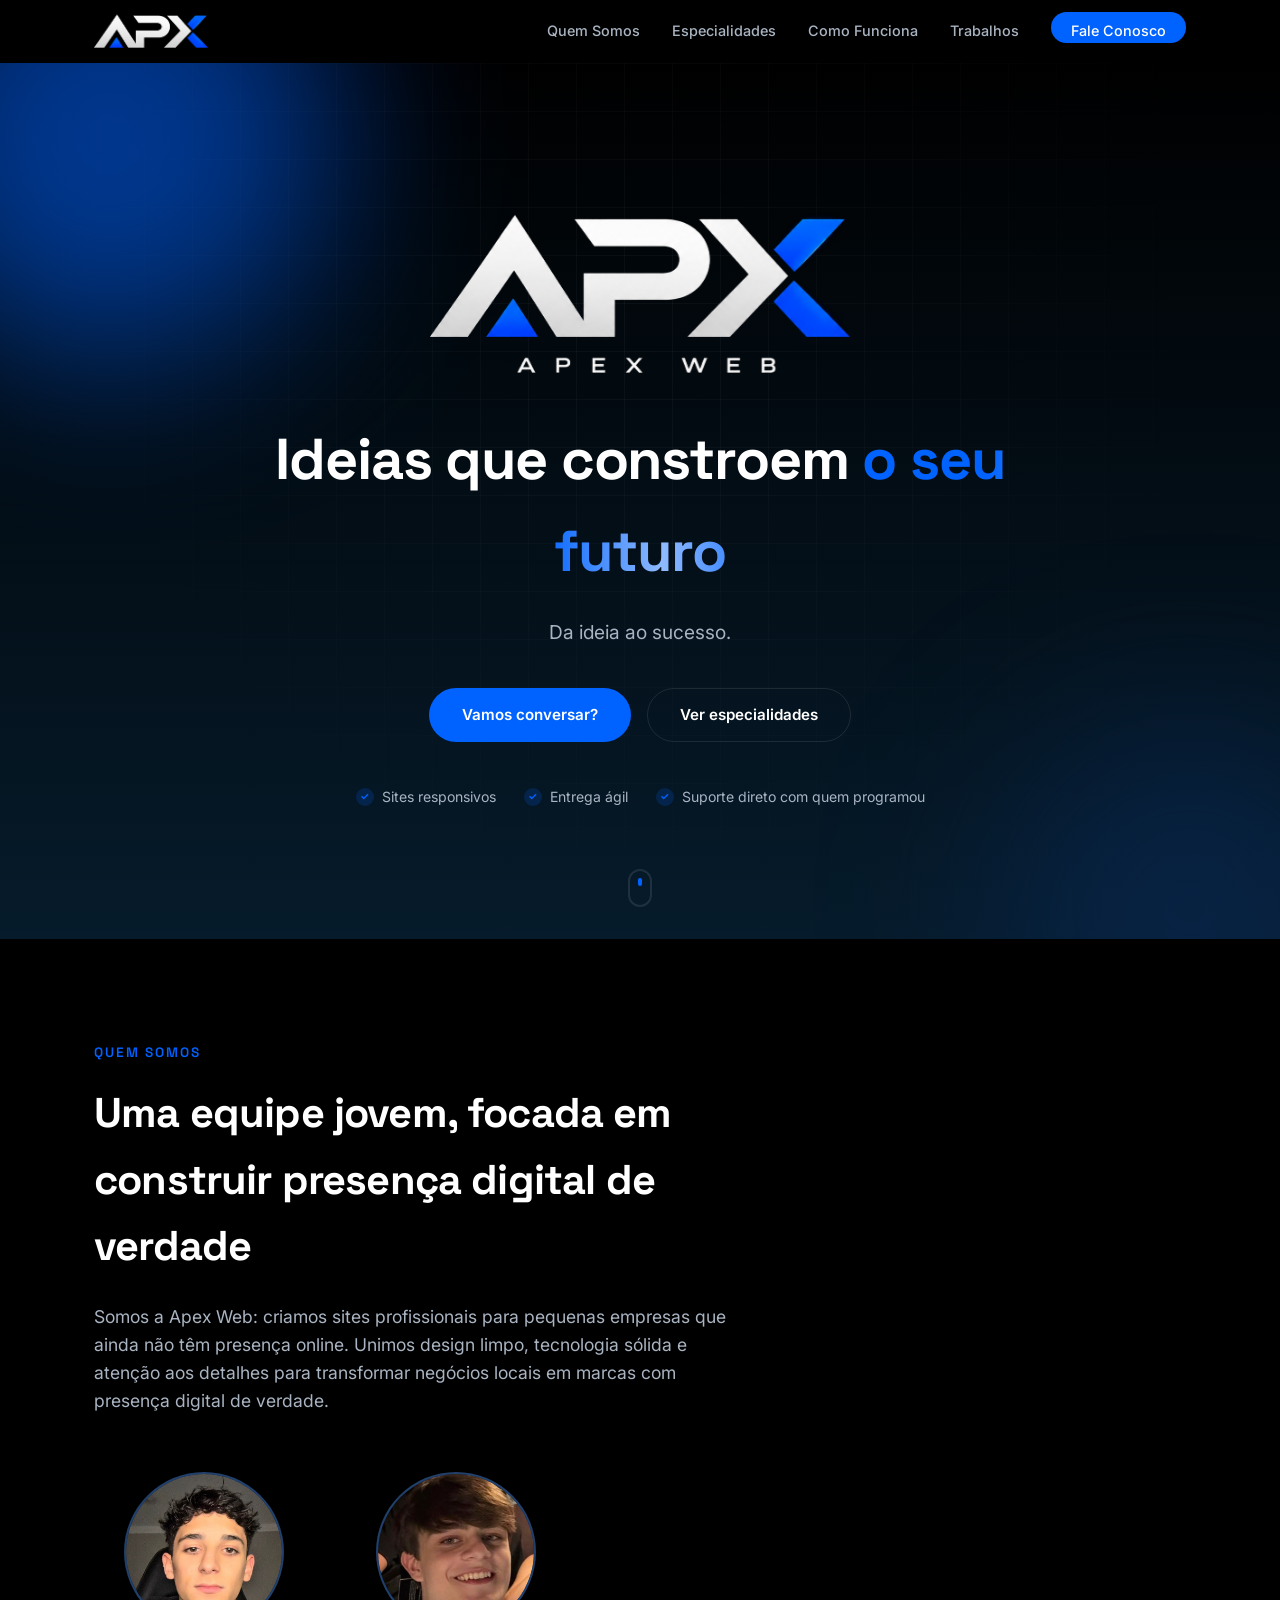
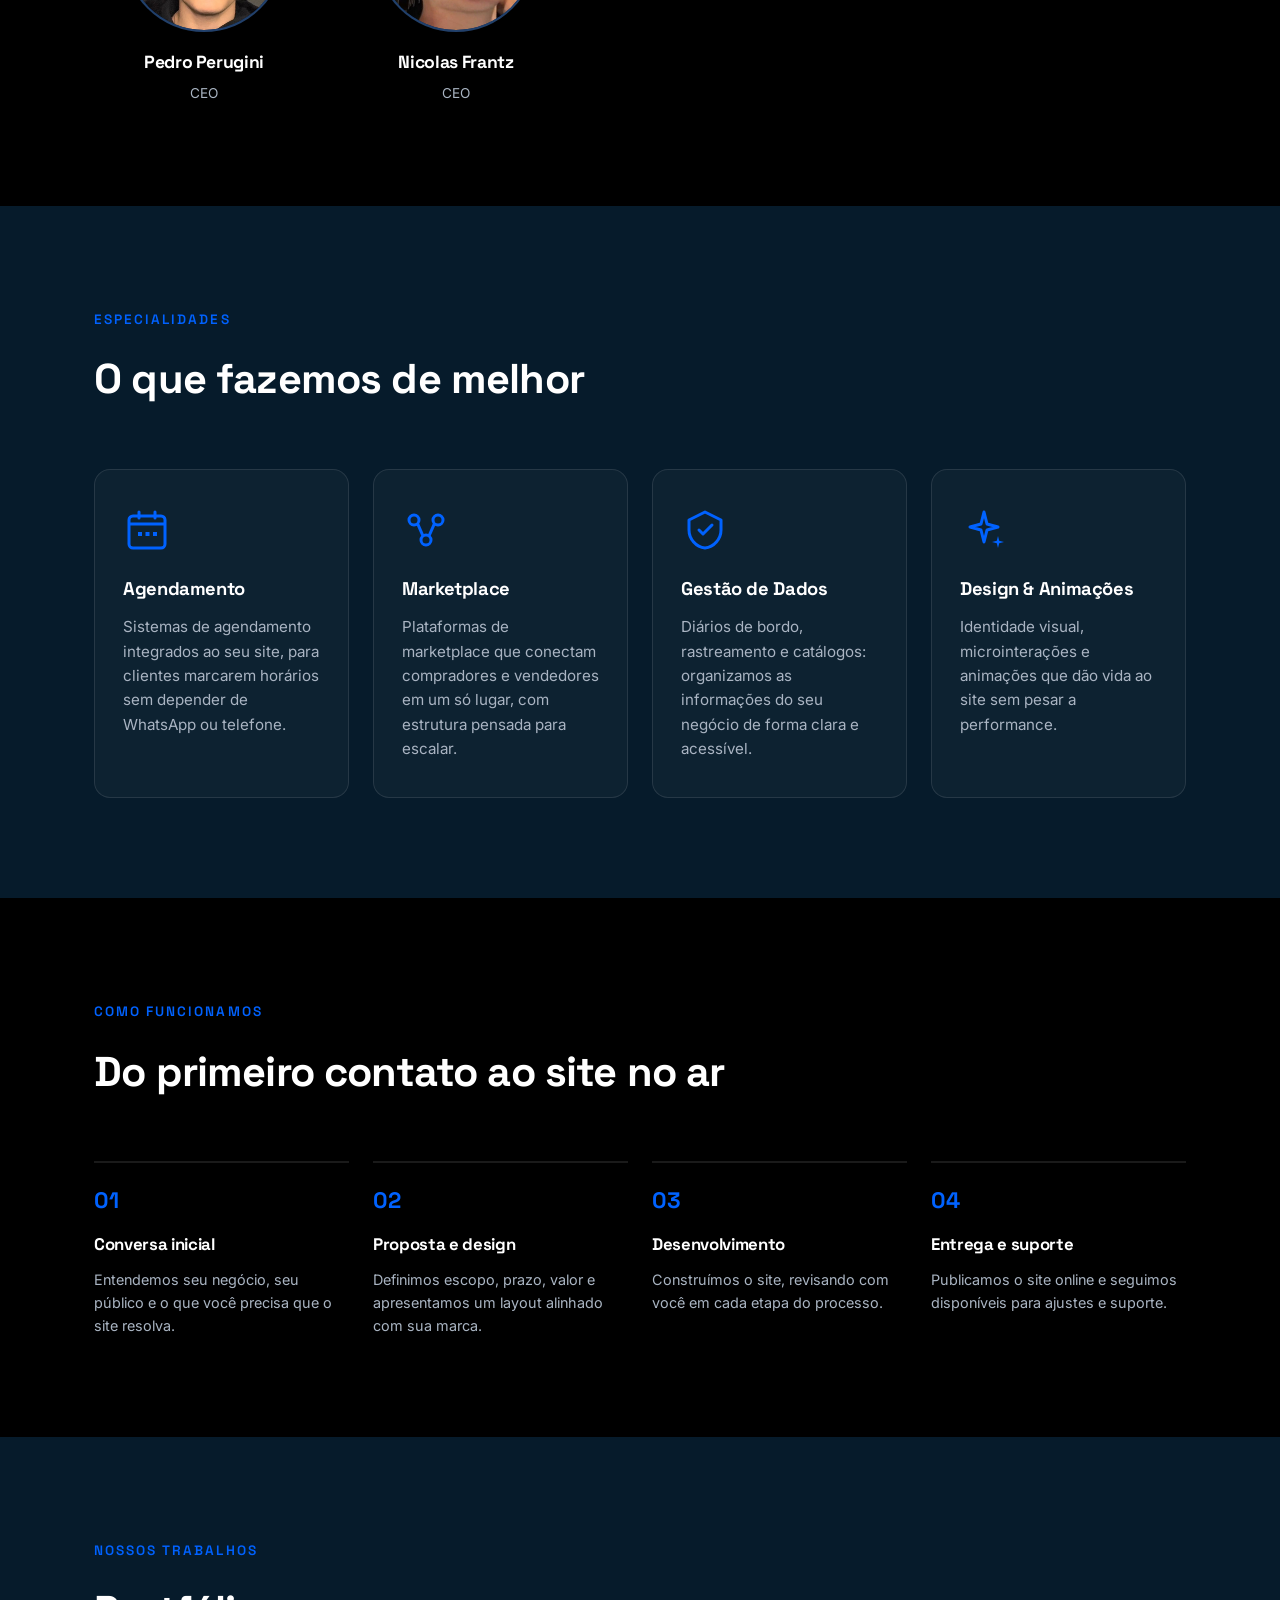
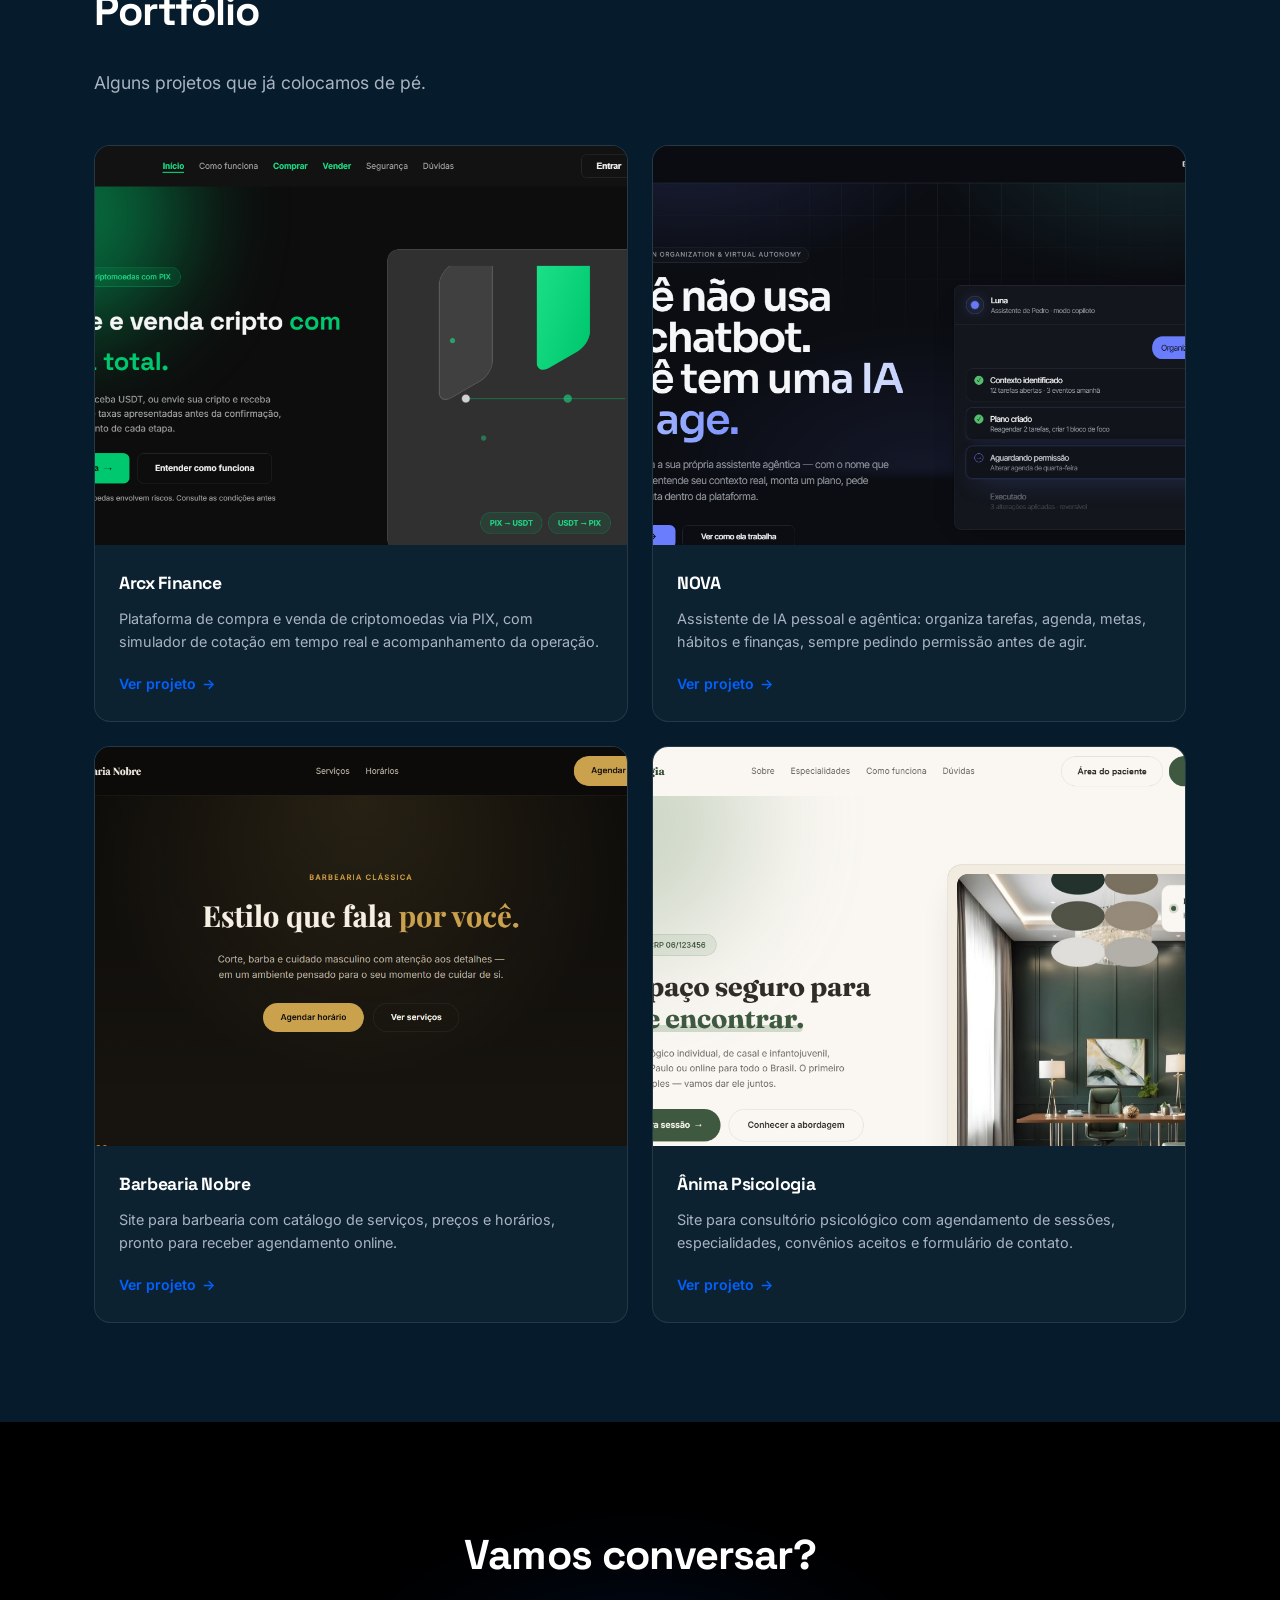
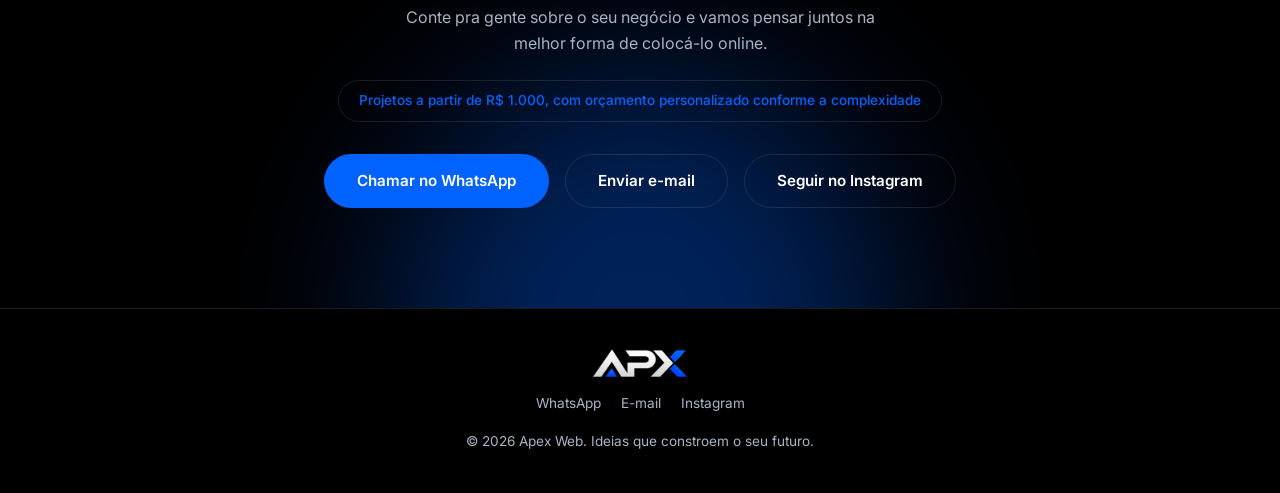
==== index.html @ f89c796c "Publica site da Apex Web" ====
<!DOCTYPE html>
<html lang="pt-BR">
<head>
<meta charset="UTF-8">
<meta name="viewport" content="width=device-width, initial-scale=1.0">
<title>Apex Web — Ideias que constroem o seu futuro</title>
<meta name="description" content="Apex Web cria sites profissionais para pequenas empresas: agendamento, plataformas P2P, gestão de dados e catálogos.">
<link rel="icon" type="image/png" sizes="32x32" href="assets/img/favicon-32.png">
<link rel="icon" type="image/png" sizes="16x16" href="assets/img/favicon-16.png">
<link rel="apple-touch-icon" href="assets/img/apple-touch-icon.png">
<meta property="og:type" content="website">
<meta property="og:title" content="Apex Web — Ideias que constroem o seu futuro">
<meta property="og:description" content="Criamos sites profissionais para pequenas empresas: agendamento, plataformas P2P, gestão de dados e catálogos.">
<meta property="og:image" content="assets/img/og-image.jpg">
<meta name="twitter:card" content="summary_large_image">
<meta name="twitter:title" content="Apex Web — Ideias que constroem o seu futuro">
<meta name="twitter:description" content="Criamos sites profissionais para pequenas empresas: agendamento, plataformas P2P, gestão de dados e catálogos.">
<meta name="twitter:image" content="assets/img/og-image.jpg">
<link rel="preconnect" href="https://fonts.googleapis.com">
<link rel="preconnect" href="https://fonts.gstatic.com" crossorigin>
<link href="https://fonts.googleapis.com/css2?family=Space+Grotesk:wght@500;600;700&family=Inter:wght@400;500;600&display=swap" rel="stylesheet">
<link rel="stylesheet" href="styles.css">
</head>
<body>

<div class="scroll-progress" id="scroll-progress"></div>

<header class="site-header" id="site-header">
  <nav class="container nav">
    <a href="#" class="nav-logo">
      <img src="assets/img/logo-icon.png" alt="Apex Web">
    </a>
    <ul class="nav-links" id="nav-links">
      <li><a href="#quem-somos">Quem Somos</a></li>
      <li><a href="#especialidades">Especialidades</a></li>
      <li><a href="#como-funciona">Como Funciona</a></li>
      <li><a href="#trabalhos">Trabalhos</a></li>
      <li><a href="#contato" class="nav-cta">Fale Conosco</a></li>
    </ul>
    <button class="nav-toggle" id="nav-toggle" aria-label="Abrir menu" aria-expanded="false" aria-controls="nav-links">
      <span></span><span></span><span></span>
    </button>
  </nav>
</header>

<main>

  <section class="hero">
    <div class="hero-bg" aria-hidden="true">
      <span class="blob blob-1"></span>
      <span class="blob blob-2"></span>
      <span class="grid-overlay"></span>
    </div>

    <div class="hero-float hero-float-left" data-reveal data-delay="2">
     <div class="hero-float-inner" data-parallax data-parallax-strength="18">
      <div class="float-card-header">
        <span class="float-dot"></span>
        <span>Agendamento</span>
      </div>
      <div class="float-card-row">
        <span>Corte + barba</span>
        <span class="float-tag">14:00</span>
      </div>
      <div class="float-card-row">
        <span>Manicure</span>
        <span class="float-tag float-tag-alt">15:30</span>
      </div>
      <div class="float-card-row">
        <span>Consultoria</span>
        <span class="float-tag">17:00</span>
      </div>
     </div>
    </div>

    <div class="hero-float hero-float-right" data-reveal data-delay="3">
     <div class="hero-float-inner" data-parallax data-parallax-strength="26">
      <div class="float-card-header">
        <span class="float-dot float-dot-alt"></span>
        <span>Marketplace</span>
      </div>
      <div class="float-card-product">
        <span class="float-thumb"></span>
        <div>
          <strong>Novo pedido recebido</strong>
          <span class="float-muted">Pagamento confirmado</span>
        </div>
      </div>
     </div>
    </div>

    <div class="container hero-content">
      <img src="assets/img/logo-mark.png" alt="Apex Web" class="hero-logo" data-reveal>
      <h1 data-reveal data-delay="1">Ideias que constroem <span class="text-shine">o seu futuro</span></h1>
      <p class="hero-sub" data-reveal data-delay="2">Da ideia ao sucesso.</p>
      <div class="hero-actions" data-reveal data-delay="3">
        <a href="#contato" class="btn btn-primary">Vamos conversar?</a>
        <a href="#especialidades" class="btn btn-ghost">Ver especialidades</a>
      </div>
      <ul class="hero-badges" data-reveal data-delay="4">
        <li><span class="badge-check">✓</span> Sites responsivos</li>
        <li><span class="badge-check">✓</span> Entrega ágil</li>
        <li><span class="badge-check">✓</span> Suporte direto com quem programou</li>
      </ul>
    </div>
    <div class="scroll-cue" aria-hidden="true"><span></span></div>
  </section>

  <section id="quem-somos" class="section quem-somos">
    <div class="container">
      <span class="eyebrow" data-reveal>Quem Somos</span>
      <h2 data-reveal>Uma equipe jovem, focada em construir presença digital de verdade</h2>
      <p class="lead" data-reveal>
        Somos a Apex Web: criamos sites profissionais para pequenas empresas que ainda não têm
        presença online. Unimos design limpo, tecnologia sólida e atenção aos detalhes para
        transformar negócios locais em marcas com presença digital de verdade.
      </p>

      <div class="team-grid">
        <div class="team-card" data-reveal>
          <div class="team-photo">
            <img src="assets/img/team/pedro.jpg" alt="Pedro Perugini">
          </div>
          <h3>Pedro Perugini</h3>
          <span class="team-role">CEO</span>
        </div>
        <div class="team-card" data-reveal data-delay="1">
          <div class="team-photo">
            <img src="assets/img/team/nicolas.jpg" alt="Nicolas Frantz">
          </div>
          <h3>Nicolas Frantz</h3>
          <span class="team-role">CEO</span>
        </div>
      </div>
    </div>
  </section>

  <section id="especialidades" class="section especialidades">
    <div class="container">
      <span class="eyebrow" data-reveal>Especialidades</span>
      <h2 data-reveal>O que fazemos de melhor</h2>

      <div class="cards-grid">
        <div class="spec-card" data-reveal data-spotlight>
          <div class="spec-icon">
            <svg viewBox="0 0 24 24" fill="none" xmlns="http://www.w3.org/2000/svg">
              <rect x="3" y="5" width="18" height="16" rx="2" stroke="currentColor" stroke-width="1.5"/>
              <path d="M3 9H21" stroke="currentColor" stroke-width="1.5"/>
              <path d="M8 3V6" stroke="currentColor" stroke-width="1.5" stroke-linecap="round"/>
              <path d="M16 3V6" stroke="currentColor" stroke-width="1.5" stroke-linecap="round"/>
              <path d="M7.5 13H9.5V15H7.5V13Z" fill="currentColor"/>
              <path d="M11.25 13H13.25V15H11.25V13Z" fill="currentColor"/>
              <path d="M15 13H17V15H15V13Z" fill="currentColor"/>
            </svg>
          </div>
          <h3>Agendamento</h3>
          <p>Sistemas de agendamento integrados ao seu site, para clientes marcarem horários sem depender de WhatsApp ou telefone.</p>
        </div>

        <div class="spec-card" data-reveal data-delay="1" data-spotlight>
          <div class="spec-icon">
            <svg viewBox="0 0 24 24" fill="none" xmlns="http://www.w3.org/2000/svg">
              <circle cx="6" cy="7" r="2.5" stroke="currentColor" stroke-width="1.5"/>
              <circle cx="18" cy="7" r="2.5" stroke="currentColor" stroke-width="1.5"/>
              <circle cx="12" cy="17" r="2.5" stroke="currentColor" stroke-width="1.5"/>
              <path d="M7.8 8.8L10.5 15" stroke="currentColor" stroke-width="1.5"/>
              <path d="M16.2 8.8L13.5 15" stroke="currentColor" stroke-width="1.5"/>
            </svg>
          </div>
          <h3>Marketplace</h3>
          <p>Plataformas de marketplace que conectam compradores e vendedores em um só lugar, com estrutura pensada para escalar.</p>
        </div>

        <div class="spec-card" data-reveal data-delay="2" data-spotlight>
          <div class="spec-icon">
            <svg viewBox="0 0 24 24" fill="none" xmlns="http://www.w3.org/2000/svg">
              <path d="M12 3L20 7V12C20 16.5 16.5 20.5 12 21C7.5 20.5 4 16.5 4 12V7L12 3Z" stroke="currentColor" stroke-width="1.5" stroke-linejoin="round"/>
              <path d="M9 12L11 14L15.5 9.5" stroke="currentColor" stroke-width="1.5" stroke-linecap="round" stroke-linejoin="round"/>
            </svg>
          </div>
          <h3>Gestão de Dados</h3>
          <p>Diários de bordo, rastreamento e catálogos: organizamos as informações do seu negócio de forma clara e acessível.</p>
        </div>

        <div class="spec-card" data-reveal data-delay="3" data-spotlight>
          <div class="spec-icon">
            <svg viewBox="0 0 24 24" fill="none" xmlns="http://www.w3.org/2000/svg">
              <path d="M12 3L13.5 9L19 10.5L13.5 12L12 18L10.5 12L5 10.5L10.5 9L12 3Z" stroke="currentColor" stroke-width="1.5" stroke-linejoin="round"/>
              <path d="M19 15L19.6 17.4L22 18L19.6 18.6L19 21L18.4 18.6L16 18L18.4 17.4L19 15Z" fill="currentColor"/>
            </svg>
          </div>
          <h3>Design &amp; Animações</h3>
          <p>Identidade visual, microinterações e animações que dão vida ao site sem pesar a performance.</p>
        </div>
      </div>
    </div>
  </section>

  <section id="como-funciona" class="section como-funciona">
    <div class="container">
      <span class="eyebrow" data-reveal>Como Funcionamos</span>
      <h2 data-reveal>Do primeiro contato ao site no ar</h2>

      <div class="steps-grid">
        <div class="step" data-reveal>
          <span class="step-number">01</span>
          <h3>Conversa inicial</h3>
          <p>Entendemos seu negócio, seu público e o que você precisa que o site resolva.</p>
        </div>
        <div class="step" data-reveal data-delay="1">
          <span class="step-number">02</span>
          <h3>Proposta e design</h3>
          <p>Definimos escopo, prazo, valor e apresentamos um layout alinhado com sua marca.</p>
        </div>
        <div class="step" data-reveal data-delay="2">
          <span class="step-number">03</span>
          <h3>Desenvolvimento</h3>
          <p>Construímos o site, revisando com você em cada etapa do processo.</p>
        </div>
        <div class="step" data-reveal data-delay="3">
          <span class="step-number">04</span>
          <h3>Entrega e suporte</h3>
          <p>Publicamos o site online e seguimos disponíveis para ajustes e suporte.</p>
        </div>
      </div>
    </div>
  </section>

  <section id="trabalhos" class="section trabalhos">
    <div class="container">
      <span class="eyebrow" data-reveal>Nossos Trabalhos</span>
      <h2 data-reveal>Portfólio</h2>
      <p class="lead" data-reveal>Alguns projetos que já colocamos de pé.</p>

      <div class="portfolio-grid">
        <a class="portfolio-card" href="portfolio-projects/arcx-finance/index.html" target="_blank" rel="noopener" data-reveal>
          <div class="portfolio-thumb">
            <img src="assets/img/portfolio/arcx.png" alt="Arcx Finance — plataforma de compra e venda de criptomoedas" loading="lazy">
          </div>
          <div class="portfolio-info">
            <h3>Arcx Finance</h3>
            <p>Plataforma de compra e venda de criptomoedas via PIX, com simulador de cotação em tempo real e acompanhamento da operação.</p>
            <span class="portfolio-link">Ver projeto <span aria-hidden="true">→</span></span>
          </div>
        </a>

        <a class="portfolio-card" href="https://lovable.dev/preview/U7qJzAB3vHmjFqNOXybcVZaoLfFnTUQY" target="_blank" rel="noopener" data-reveal data-delay="1">
          <div class="portfolio-thumb">
            <img src="assets/img/portfolio/nova.png" alt="NOVA — assistente de IA agêntica pessoal" loading="lazy">
          </div>
          <div class="portfolio-info">
            <h3>NOVA</h3>
            <p>Assistente de IA pessoal e agêntica: organiza tarefas, agenda, metas, hábitos e finanças, sempre pedindo permissão antes de agir.</p>
            <span class="portfolio-link">Ver projeto <span aria-hidden="true">→</span></span>
          </div>
        </a>

        <a class="portfolio-card" href="portfolio-projects/barbearia/index.html" target="_blank" rel="noopener" data-reveal data-delay="2">
          <div class="portfolio-thumb">
            <img src="assets/img/portfolio/barbearia.png" alt="Barbearia Nobre — site com agendamento e catálogo de serviços" loading="lazy">
          </div>
          <div class="portfolio-info">
            <h3>Barbearia Nobre</h3>
            <p>Site para barbearia com catálogo de serviços, preços e horários, pronto para receber agendamento online.</p>
            <span class="portfolio-link">Ver projeto <span aria-hidden="true">→</span></span>
          </div>
        </a>

        <a class="portfolio-card" href="portfolio-projects/psicologia/index.html" target="_blank" rel="noopener" data-reveal data-delay="3">
          <div class="portfolio-thumb">
            <img src="assets/img/portfolio/psicologia.png" alt="Ânima Psicologia — site para consultório psicológico com agendamento" loading="lazy">
          </div>
          <div class="portfolio-info">
            <h3>Ânima Psicologia</h3>
            <p>Site para consultório psicológico com agendamento de sessões, especialidades, convênios aceitos e formulário de contato.</p>
            <span class="portfolio-link">Ver projeto <span aria-hidden="true">→</span></span>
          </div>
        </a>
      </div>
    </div>
  </section>

  <section id="contato" class="section cta">
    <div class="hero-bg" aria-hidden="true">
      <span class="blob blob-1"></span>
    </div>
    <div class="container cta-content">
      <h2 data-reveal>Vamos conversar?</h2>
      <p data-reveal>Conte pra gente sobre o seu negócio e vamos pensar juntos na melhor forma de colocá-lo online.</p>
      <span class="pricing-note" data-reveal>Projetos a partir de R$ 1.000, com orçamento personalizado conforme a complexidade</span>
      <div class="hero-actions" data-reveal>
        <a href="https://wa.me/5511944815707?text=Ol%C3%A1!%20Vi%20o%20site%20da%20Apex%20Web%20e%20quero%20saber%20mais." target="_blank" rel="noopener" class="btn btn-primary">Chamar no WhatsApp</a>
        <a href="https://mail.google.com/mail/?view=cm&fs=1&to=ppsm2010@gmail.com" target="_blank" rel="noopener" class="btn btn-ghost">Enviar e-mail</a>
        <a href="https://www.instagram.com/apx_.web" target="_blank" rel="noopener" class="btn btn-ghost">Seguir no Instagram</a>
      </div>
    </div>
  </section>

</main>

<footer class="site-footer">
  <div class="container footer-content">
    <img src="assets/img/logo-icon.png" alt="Apex Web" class="footer-logo">
    <div class="footer-social">
      <a href="https://wa.me/5511944815707" target="_blank" rel="noopener">WhatsApp</a>
      <a href="https://mail.google.com/mail/?view=cm&fs=1&to=ppsm2010@gmail.com" target="_blank" rel="noopener">E-mail</a>
      <a href="https://www.instagram.com/apx_.web" target="_blank" rel="noopener">Instagram</a>
    </div>
    <p>&copy; 2026 Apex Web. Ideias que constroem o seu futuro.</p>
  </div>
</footer>

<button class="back-to-top" id="back-to-top" aria-label="Voltar ao topo">
  <svg viewBox="0 0 24 24" fill="none" xmlns="http://www.w3.org/2000/svg">
    <path d="M12 19V5" stroke="currentColor" stroke-width="2" stroke-linecap="round"/>
    <path d="M5 12L12 5L19 12" stroke="currentColor" stroke-width="2" stroke-linecap="round" stroke-linejoin="round"/>
  </svg>
</button>

<script src="script.js"></script>
</body>
</html>
---- styles.css ----
:root {
  --black: #000000;
  --white: #ffffff;
  --blue-bright: #0062ff;
  --blue-dark: #061b2b;
  --blue-mid: #092a59;

  --bg: var(--black);
  --bg-alt: var(--blue-dark);
  --text: var(--white);
  --text-muted: #a9b4c2;
  --border: rgba(255, 255, 255, 0.1);

  --font: "Inter", "Segoe UI", -apple-system, BlinkMacSystemFont, Roboto, Arial, sans-serif;
  --font-display: "Space Grotesk", var(--font);
  --container-width: 1140px;
  --ease: cubic-bezier(0.16, 0.84, 0.44, 1);
}

* {
  box-sizing: border-box;
  margin: 0;
  padding: 0;
}

html {
  scroll-behavior: smooth;
}

body {
  background: var(--bg);
  color: var(--text);
  font-family: var(--font);
  line-height: 1.6;
  -webkit-font-smoothing: antialiased;
  overflow-x: hidden;
}

img {
  max-width: 100%;
  display: block;
}

a {
  color: inherit;
  text-decoration: none;
}

.container {
  width: 100%;
  max-width: var(--container-width);
  margin: 0 auto;
  padding: 0 24px;
}

.section {
  padding: 100px 0;
  position: relative;
}

.eyebrow {
  display: inline-block;
  color: var(--blue-bright);
  font-family: var(--font-display);
  font-size: 0.85rem;
  font-weight: 600;
  letter-spacing: 0.15em;
  text-transform: uppercase;
  margin-bottom: 16px;
}

h1, h2, h3 {
  font-family: var(--font-display);
  font-weight: 700;
  letter-spacing: -0.02em;
}

h2 {
  font-size: clamp(1.8rem, 3.5vw, 2.6rem);
  max-width: 700px;
  margin-bottom: 24px;
}

.lead {
  color: var(--text-muted);
  font-size: 1.1rem;
  max-width: 640px;
}

/* Scroll-triggered reveal */
[data-reveal] {
  opacity: 0;
  transform: translateY(28px);
  transition: opacity 0.7s var(--ease), transform 0.7s var(--ease);
  will-change: opacity, transform;
}

[data-reveal].is-visible {
  opacity: 1;
  transform: none;
}

@media (prefers-reduced-motion: reduce) {
  [data-reveal] {
    transition: none;
  }
  html {
    scroll-behavior: auto;
  }
}

/* Scroll progress bar */
.scroll-progress {
  position: fixed;
  top: 0;
  left: 0;
  height: 3px;
  width: 0%;
  background: linear-gradient(90deg, var(--blue-bright), #7db3ff);
  z-index: 1000;
  transition: width 0.1s linear;
}

/* Buttons */
.btn {
  position: relative;
  display: inline-block;
  padding: 14px 32px;
  border-radius: 999px;
  font-weight: 600;
  font-size: 0.95rem;
  transition: transform 0.25s var(--ease), background 0.2s ease, opacity 0.2s ease, border-color 0.2s ease, color 0.2s ease, box-shadow 0.25s ease;
  border: 1px solid transparent;
  cursor: pointer;
  overflow: hidden;
  isolation: isolate;
}

.btn::before {
  content: "";
  position: absolute;
  inset: 0;
  left: -60%;
  width: 40%;
  background: linear-gradient(120deg, transparent, rgba(255, 255, 255, 0.35), transparent);
  transform: skewX(-20deg);
  transition: left 0.7s ease;
  z-index: 1;
}

.btn:hover::before {
  left: 120%;
}

.btn-primary {
  background: var(--blue-bright);
  color: var(--white);
  box-shadow: 0 0 0 0 rgba(0, 98, 255, 0.5);
}

.btn-primary:hover {
  transform: translateY(-2px);
  background: #0052d6;
  box-shadow: 0 10px 30px -8px rgba(0, 98, 255, 0.6);
}

.btn-ghost {
  border-color: var(--border);
  color: var(--text);
}

.btn-ghost:hover {
  border-color: var(--blue-bright);
  color: var(--blue-bright);
  transform: translateY(-2px);
}

/* Header */
.site-header {
  position: sticky;
  top: 0;
  z-index: 100;
  background: rgba(0, 0, 0, 0.6);
  backdrop-filter: blur(10px);
  border-bottom: 1px solid transparent;
  transition: background 0.3s ease, border-color 0.3s ease, padding 0.3s ease;
}

.site-header.scrolled {
  background: rgba(0, 0, 0, 0.85);
  border-bottom-color: var(--border);
}

.nav {
  position: relative;
  display: flex;
  align-items: center;
  justify-content: space-between;
  padding-top: 14px;
  padding-bottom: 14px;
  transition: padding 0.3s ease;
}

.site-header.scrolled .nav {
  padding-top: 10px;
  padding-bottom: 10px;
}

.nav-logo img {
  height: 34px;
  width: auto;
  transition: transform 0.3s ease;
}

.nav-logo:hover img {
  transform: scale(1.06);
}

.nav-links {
  display: flex;
  align-items: center;
  gap: 32px;
  list-style: none;
  font-size: 0.9rem;
  font-weight: 500;
}

.nav-links a {
  position: relative;
  color: var(--text-muted);
  transition: color 0.2s ease;
  padding-bottom: 4px;
}

.nav-links a::after {
  content: "";
  position: absolute;
  left: 0;
  bottom: 0;
  width: 0;
  height: 2px;
  background: var(--blue-bright);
  transition: width 0.25s var(--ease);
}

.nav-links a:hover,
.nav-links a.active {
  color: var(--white);
}

.nav-links a:hover::after,
.nav-links a.active::after {
  width: 100%;
}

.nav-cta {
  background: var(--blue-bright);
  color: var(--white) !important;
  padding: 10px 20px;
  border-radius: 999px;
}

.nav-cta::after {
  display: none;
}

.nav-cta:hover {
  color: var(--white) !important;
  opacity: 0.9;
}

.nav-toggle {
  display: none;
  flex-direction: column;
  justify-content: center;
  gap: 5px;
  width: 40px;
  height: 40px;
  background: transparent;
  border: none;
  cursor: pointer;
  padding: 0;
}

.nav-toggle span {
  display: block;
  height: 2px;
  width: 100%;
  background: var(--white);
  border-radius: 2px;
  transition: transform 0.25s ease, opacity 0.25s ease;
}

.nav-toggle.open span:nth-child(1) {
  transform: translateY(7px) rotate(45deg);
}

.nav-toggle.open span:nth-child(2) {
  opacity: 0;
}

.nav-toggle.open span:nth-child(3) {
  transform: translateY(-7px) rotate(-45deg);
}

/* Hero */
.hero {
  position: relative;
  padding: 150px 0 130px;
  background: linear-gradient(180deg, var(--black) 0%, var(--blue-dark) 100%);
  text-align: center;
  overflow: hidden;
}

.hero-bg {
  position: absolute;
  inset: 0;
  z-index: 0;
  pointer-events: none;
}

.blob {
  position: absolute;
  border-radius: 50%;
  filter: blur(90px);
  opacity: 0.55;
  animation: float 14s ease-in-out infinite;
}

.blob-1 {
  width: 460px;
  height: 460px;
  top: -160px;
  left: -120px;
  background: var(--blue-bright);
}

.blob-2 {
  width: 380px;
  height: 380px;
  bottom: -160px;
  right: -100px;
  background: var(--blue-mid);
  animation-delay: -7s;
  animation-duration: 17s;
}

.grid-overlay {
  position: absolute;
  inset: 0;
  background-image:
    linear-gradient(rgba(255, 255, 255, 0.04) 1px, transparent 1px),
    linear-gradient(90deg, rgba(255, 255, 255, 0.04) 1px, transparent 1px);
  background-size: 48px 48px;
  mask-image: radial-gradient(circle at 50% 30%, black, transparent 70%);
}

@keyframes float {
  0%, 100% { transform: translate(0, 0) scale(1); }
  50% { transform: translate(30px, -30px) scale(1.08); }
}

@media (prefers-reduced-motion: reduce) {
  .blob { animation: none; }
}

.hero-content {
  position: relative;
  z-index: 1;
}

/* Floating illustrative cards */
.hero-float {
  position: absolute;
  z-index: 1;
  width: 220px;
  animation: float-card 8s ease-in-out infinite;
}

.hero-float-inner {
  background: rgba(255, 255, 255, 0.05);
  border: 1px solid var(--border);
  border-radius: 16px;
  padding: 18px;
  backdrop-filter: blur(14px);
  box-shadow: 0 20px 50px -20px rgba(0, 0, 0, 0.6);
  text-align: left;
  font-size: 0.8rem;
  transition: transform 0.2s ease-out;
}

.hero-float-left {
  top: 20%;
  left: calc(50% - 660px);
}

.hero-float-right {
  bottom: 18%;
  right: calc(50% - 660px);
  animation-delay: -3s;
}

@keyframes float-card {
  0%, 100% { transform: translateY(0); }
  50% { transform: translateY(-14px); }
}

.float-card-header {
  display: flex;
  align-items: center;
  gap: 8px;
  font-weight: 600;
  color: var(--white);
  margin-bottom: 14px;
}

.float-dot {
  width: 8px;
  height: 8px;
  border-radius: 50%;
  background: var(--blue-bright);
  box-shadow: 0 0 0 4px rgba(0, 98, 255, 0.2);
}

.float-dot-alt {
  background: #22c55e;
  box-shadow: 0 0 0 4px rgba(34, 197, 94, 0.2);
}

.float-card-row {
  display: flex;
  align-items: center;
  justify-content: space-between;
  color: var(--text-muted);
  padding: 7px 0;
  border-top: 1px solid var(--border);
}

.float-card-row:first-of-type {
  border-top: none;
}

.float-tag {
  background: rgba(0, 98, 255, 0.15);
  color: #8fbaff;
  padding: 2px 8px;
  border-radius: 999px;
  font-size: 0.72rem;
}

.float-tag-alt {
  background: rgba(34, 197, 94, 0.15);
  color: #6ee7a3;
}

.float-card-product {
  display: flex;
  align-items: center;
  gap: 12px;
}

.float-thumb {
  width: 40px;
  height: 40px;
  border-radius: 10px;
  flex-shrink: 0;
  background: linear-gradient(135deg, var(--blue-bright), var(--blue-mid));
}

.float-card-product strong {
  display: block;
  color: var(--white);
  font-size: 0.82rem;
  margin-bottom: 2px;
}

.float-muted {
  color: var(--text-muted);
  font-size: 0.75rem;
}

@media (max-width: 1420px) {
  .hero-float {
    display: none;
  }
}

@media (prefers-reduced-motion: reduce) {
  .hero-float {
    animation: none;
  }
}

/* Hero trust badges */
.hero-badges {
  display: flex;
  flex-wrap: wrap;
  justify-content: center;
  gap: 14px 28px;
  list-style: none;
  margin-top: 44px;
  color: var(--text-muted);
  font-size: 0.88rem;
}

.hero-badges li {
  display: flex;
  align-items: center;
  gap: 8px;
}

.badge-check {
  display: inline-flex;
  align-items: center;
  justify-content: center;
  width: 18px;
  height: 18px;
  border-radius: 50%;
  background: rgba(0, 98, 255, 0.18);
  color: var(--blue-bright);
  font-size: 0.65rem;
  font-weight: 700;
}

@media (max-width: 640px) {
  .hero-badges {
    gap: 10px 20px;
    font-size: 0.8rem;
  }
}

.hero-logo {
  max-width: 420px;
  width: 80%;
  margin: 0 auto 40px;
}

.hero h1 {
  font-size: clamp(2.2rem, 5vw, 3.6rem);
  max-width: 800px;
  margin: 0 auto 20px;
}

.text-shine {
  background: linear-gradient(90deg, var(--blue-bright) 20%, #8fbaff 40%, var(--blue-bright) 60%);
  background-size: 200% auto;
  -webkit-background-clip: text;
  background-clip: text;
  color: transparent;
  animation: shine 5s linear infinite;
}

@keyframes shine {
  to { background-position: -200% center; }
}

@media (prefers-reduced-motion: reduce) {
  .text-shine { animation: none; }
}

.hero-sub {
  color: var(--text-muted);
  font-size: 1.2rem;
  margin-bottom: 40px;
}

.hero-actions {
  display: flex;
  gap: 16px;
  justify-content: center;
  flex-wrap: wrap;
}

.scroll-cue {
  position: absolute;
  bottom: 32px;
  left: 50%;
  transform: translateX(-50%);
  width: 24px;
  height: 38px;
  border: 2px solid var(--border);
  border-radius: 999px;
  z-index: 1;
}

.scroll-cue span {
  position: absolute;
  top: 7px;
  left: 50%;
  width: 4px;
  height: 8px;
  background: var(--blue-bright);
  border-radius: 999px;
  transform: translateX(-50%);
  animation: scroll-cue 2s ease infinite;
}

@keyframes scroll-cue {
  0% { opacity: 1; top: 7px; }
  70% { opacity: 0; top: 20px; }
  100% { opacity: 0; top: 20px; }
}

@media (prefers-reduced-motion: reduce) {
  .scroll-cue span { animation: none; }
}

/* Quem Somos */
.quem-somos {
  background: var(--bg);
}

.team-grid {
  display: grid;
  grid-template-columns: repeat(2, minmax(0, 220px));
  gap: 32px;
  margin-top: 56px;
}

.team-card {
  text-align: center;
}

.team-photo {
  position: relative;
  width: 160px;
  height: 160px;
  border-radius: 50%;
  margin: 0 auto 16px;
  background: var(--blue-mid);
  border: 2px solid var(--border);
  overflow: hidden;
}

.team-photo.placeholder {
  border-style: dashed;
}

.team-photo img {
  width: 100%;
  height: 100%;
  object-fit: cover;
  border-radius: 50%;
}

.team-photo.placeholder {
  display: flex;
  align-items: center;
  justify-content: center;
  color: var(--text-muted);
  font-size: 0.85rem;
}

.team-photo.placeholder::after {
  content: "";
  position: absolute;
  inset: -8px;
  border-radius: 50%;
  border: 1px solid var(--blue-bright);
  opacity: 0.6;
  animation: pulse-ring 2.6s ease-out infinite;
}

@keyframes pulse-ring {
  0% { transform: scale(0.92); opacity: 0.6; }
  100% { transform: scale(1.28); opacity: 0; }
}

@media (prefers-reduced-motion: reduce) {
  .team-photo.placeholder::after { animation: none; }
}

.team-card h3 {
  font-size: 1.1rem;
  margin-bottom: 4px;
}

.team-role {
  color: var(--text-muted);
  font-size: 0.85rem;
}

/* Especialidades */
.especialidades {
  background: var(--bg-alt);
}

.cards-grid {
  display: grid;
  grid-template-columns: repeat(4, 1fr);
  gap: 24px;
  margin-top: 56px;
}

.spec-card {
  position: relative;
  background: rgba(255, 255, 255, 0.03);
  border: 1px solid var(--border);
  border-radius: 16px;
  padding: 36px 28px;
  overflow: hidden;
  transition: border-color 0.3s ease, transform 0.3s var(--ease), box-shadow 0.3s ease;
  --mx: 50%;
  --my: 50%;
}

.spec-card::before {
  content: "";
  position: absolute;
  inset: 0;
  background: radial-gradient(280px circle at var(--mx) var(--my), rgba(0, 98, 255, 0.18), transparent 60%);
  opacity: 0;
  transition: opacity 0.35s ease;
  pointer-events: none;
}

.spec-card:hover {
  border-color: var(--blue-bright);
  transform: translateY(-6px);
  box-shadow: 0 20px 40px -20px rgba(0, 98, 255, 0.4);
}

.spec-card:hover::before {
  opacity: 1;
}

.spec-icon {
  width: 48px;
  height: 48px;
  color: var(--blue-bright);
  margin-bottom: 20px;
  transition: transform 0.35s var(--ease);
}

.spec-card:hover .spec-icon {
  transform: scale(1.15) rotate(-6deg);
}

.spec-icon svg {
  width: 100%;
  height: 100%;
}

.spec-card h3 {
  font-size: 1.15rem;
  margin-bottom: 12px;
}

.spec-card p {
  color: var(--text-muted);
  font-size: 0.95rem;
}

/* Como Funcionamos */
.como-funciona {
  background: var(--bg);
}

.steps-grid {
  display: grid;
  grid-template-columns: repeat(4, 1fr);
  gap: 24px;
  margin-top: 56px;
}

.step {
  position: relative;
  border-top: 2px solid var(--border);
  padding-top: 20px;
  transition: transform 0.3s var(--ease);
}

.step::before {
  content: "";
  position: absolute;
  top: -2px;
  left: 0;
  width: 0;
  height: 2px;
  background: var(--blue-bright);
  transition: width 0.4s var(--ease);
}

.step:hover {
  transform: translateY(-4px);
}

.step:hover::before {
  width: 100%;
}

.step-number {
  display: block;
  color: var(--blue-bright);
  font-family: var(--font-display);
  font-weight: 700;
  font-size: 1.4rem;
  margin-bottom: 12px;
}

.step h3 {
  font-size: 1.05rem;
  margin-bottom: 10px;
}

.step p {
  color: var(--text-muted);
  font-size: 0.9rem;
}

/* Trabalhos */
.trabalhos {
  background: var(--bg-alt);
}

.portfolio-grid {
  display: grid;
  grid-template-columns: repeat(2, 1fr);
  gap: 24px;
  margin-top: 48px;
}

.portfolio-card {
  position: relative;
  display: block;
  border: 1px solid var(--border);
  border-radius: 16px;
  background: rgba(255, 255, 255, 0.03);
  overflow: hidden;
  transition: border-color 0.3s ease, transform 0.3s var(--ease), box-shadow 0.3s ease;
}

.portfolio-card:hover {
  border-color: var(--blue-bright);
  transform: translateY(-6px);
  box-shadow: 0 20px 40px -20px rgba(0, 98, 255, 0.4);
}

.portfolio-thumb {
  aspect-ratio: 4 / 3;
  overflow: hidden;
  background: var(--blue-dark);
}

.portfolio-thumb img {
  width: 100%;
  height: 100%;
  object-fit: cover;
  object-position: top;
  transition: transform 0.5s var(--ease);
}

.portfolio-card:hover .portfolio-thumb img {
  transform: scale(1.06);
}

.portfolio-info {
  padding: 24px;
}

.portfolio-info h3 {
  font-size: 1.1rem;
  margin-bottom: 10px;
}

.portfolio-info p {
  color: var(--text-muted);
  font-size: 0.9rem;
  margin-bottom: 18px;
}

.portfolio-link {
  display: inline-flex;
  align-items: center;
  gap: 6px;
  color: var(--blue-bright);
  font-weight: 600;
  font-size: 0.88rem;
}

.portfolio-link span {
  transition: transform 0.25s ease;
}

.portfolio-card:hover .portfolio-link span {
  transform: translateX(4px);
}

/* CTA */
.cta {
  position: relative;
  background: var(--black);
  text-align: center;
  overflow: hidden;
}

.cta .hero-bg .blob-1 {
  width: 500px;
  height: 500px;
  top: auto;
  bottom: -260px;
  left: 50%;
  transform: translateX(-50%);
  background: var(--blue-bright);
  opacity: 0.35;
}

.cta-content {
  position: relative;
  z-index: 1;
}

.cta-content h2 {
  margin: 0 auto 16px;
}

.cta-content p {
  color: var(--text-muted);
  max-width: 520px;
  margin: 0 auto 24px;
}

.pricing-note {
  display: inline-block;
  color: var(--blue-bright);
  font-size: 0.85rem;
  font-weight: 500;
  border: 1px solid var(--border);
  border-radius: 999px;
  padding: 9px 20px;
  margin: 0 auto 32px;
}

/* Footer */
.site-footer {
  border-top: 1px solid var(--border);
  padding: 40px 0;
}

.footer-content {
  display: flex;
  align-items: center;
  justify-content: center;
  gap: 16px;
  flex-direction: column;
  text-align: center;
}

.footer-logo {
  height: 28px;
  width: auto;
}

.footer-content p {
  color: var(--text-muted);
  font-size: 0.85rem;
}

.footer-social {
  display: flex;
  gap: 20px;
}

.footer-social a {
  color: var(--text-muted);
  font-size: 0.85rem;
  transition: color 0.2s ease;
}

.footer-social a:hover {
  color: var(--blue-bright);
}

/* Back to top */
.back-to-top {
  position: fixed;
  bottom: 28px;
  right: 28px;
  width: 46px;
  height: 46px;
  border-radius: 50%;
  background: var(--blue-bright);
  color: var(--white);
  border: none;
  display: flex;
  align-items: center;
  justify-content: center;
  cursor: pointer;
  opacity: 0;
  visibility: hidden;
  transform: translateY(10px);
  transition: opacity 0.3s ease, transform 0.3s ease, visibility 0.3s, box-shadow 0.3s ease;
  z-index: 90;
  box-shadow: 0 8px 24px -8px rgba(0, 98, 255, 0.6);
}

.back-to-top svg {
  width: 20px;
  height: 20px;
}

.back-to-top.show {
  opacity: 1;
  visibility: visible;
  transform: translateY(0);
}

.back-to-top:hover {
  transform: translateY(-3px);
  box-shadow: 0 12px 28px -8px rgba(0, 98, 255, 0.75);
}

/* Responsive */
@media (max-width: 900px) {
  .cards-grid {
    grid-template-columns: 1fr;
  }
  .steps-grid {
    grid-template-columns: repeat(2, 1fr);
  }
  .portfolio-grid {
    grid-template-columns: 1fr;
  }
  .nav-links {
    gap: 18px;
    font-size: 0.85rem;
  }
}

@media (max-width: 640px) {
  .section {
    padding: 70px 0;
  }
  .hero {
    padding: 110px 0 80px;
  }
  .nav-toggle {
    display: flex;
  }

  .nav-links {
    position: absolute;
    top: 100%;
    left: 0;
    right: 0;
    flex-direction: column;
    align-items: center;
    gap: 24px;
    background: var(--black);
    border-bottom: 1px solid var(--border);
    padding: 32px 24px;
    display: none;
  }

  .nav-links.open {
    display: flex;
  }
  .team-grid {
    grid-template-columns: 1fr;
    justify-items: center;
  }
  .steps-grid {
    grid-template-columns: 1fr;
  }
  .back-to-top {
    right: 18px;
    bottom: 18px;
  }
}
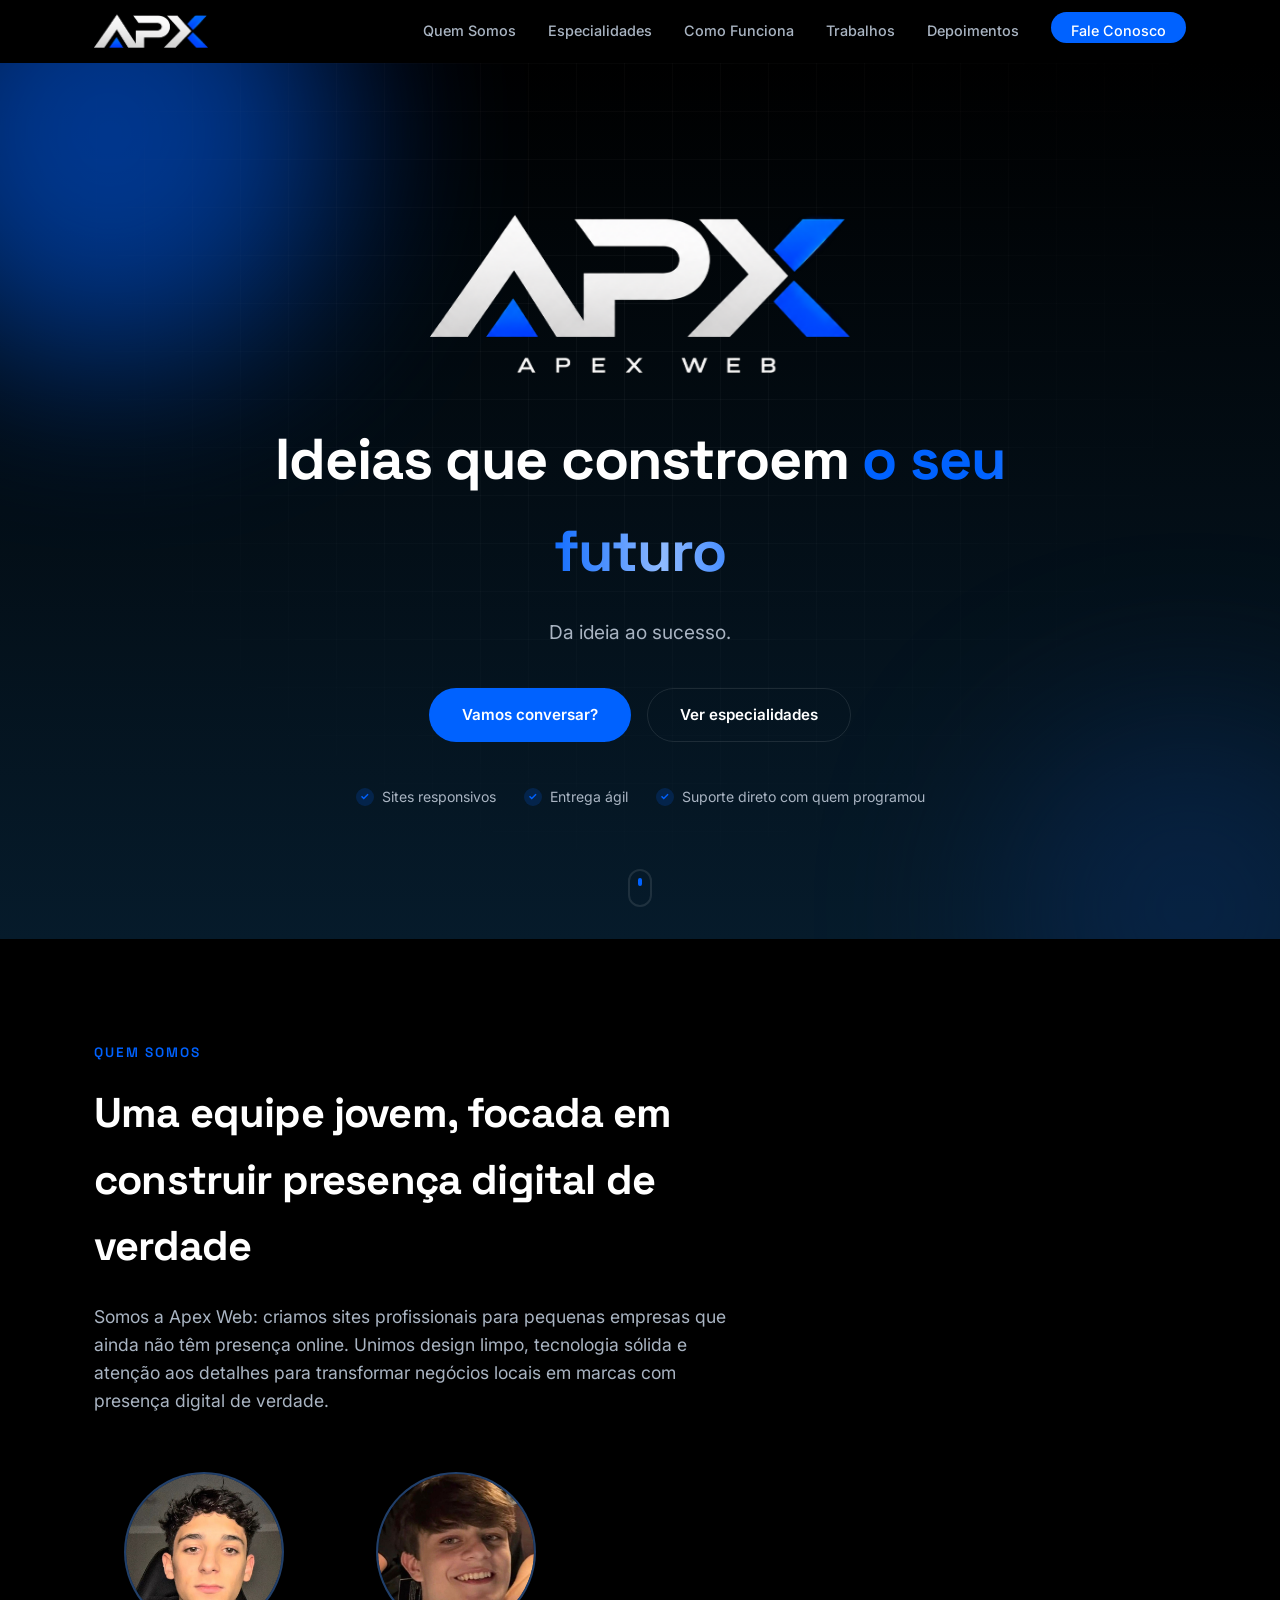
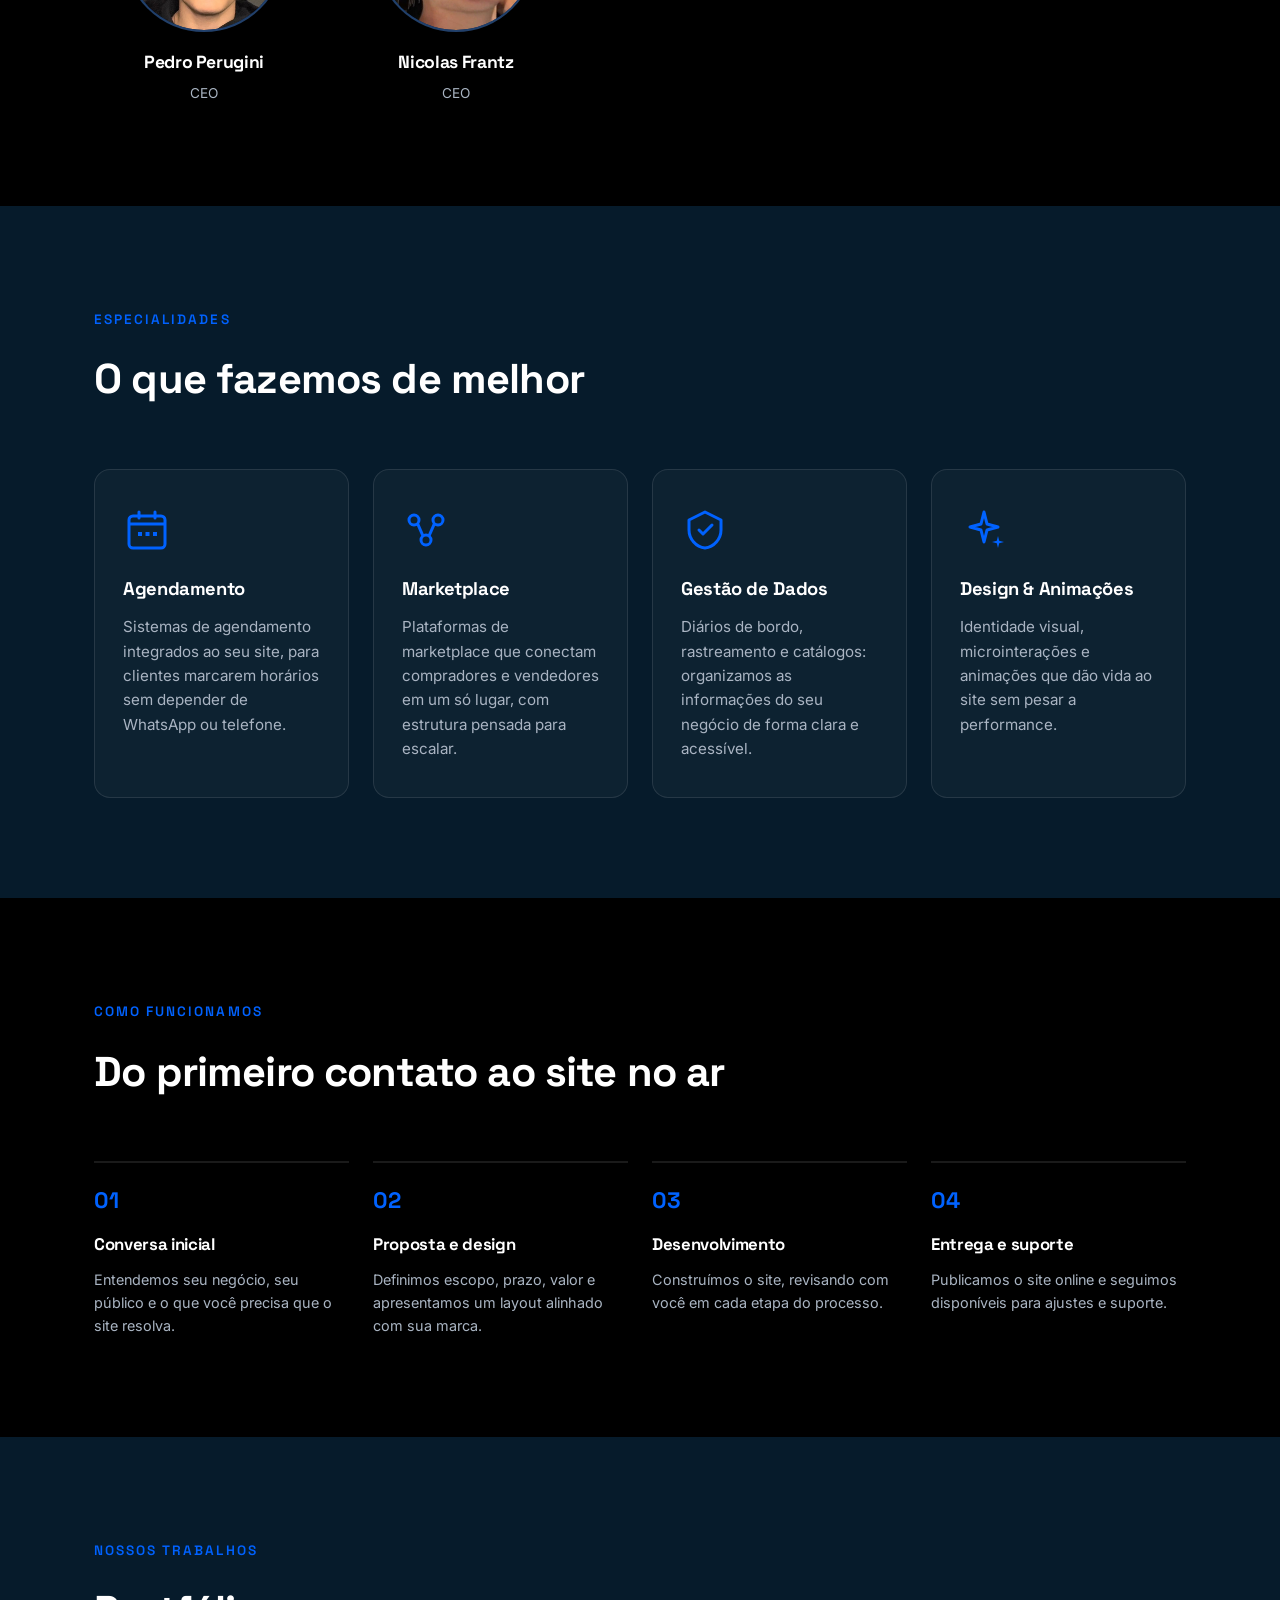
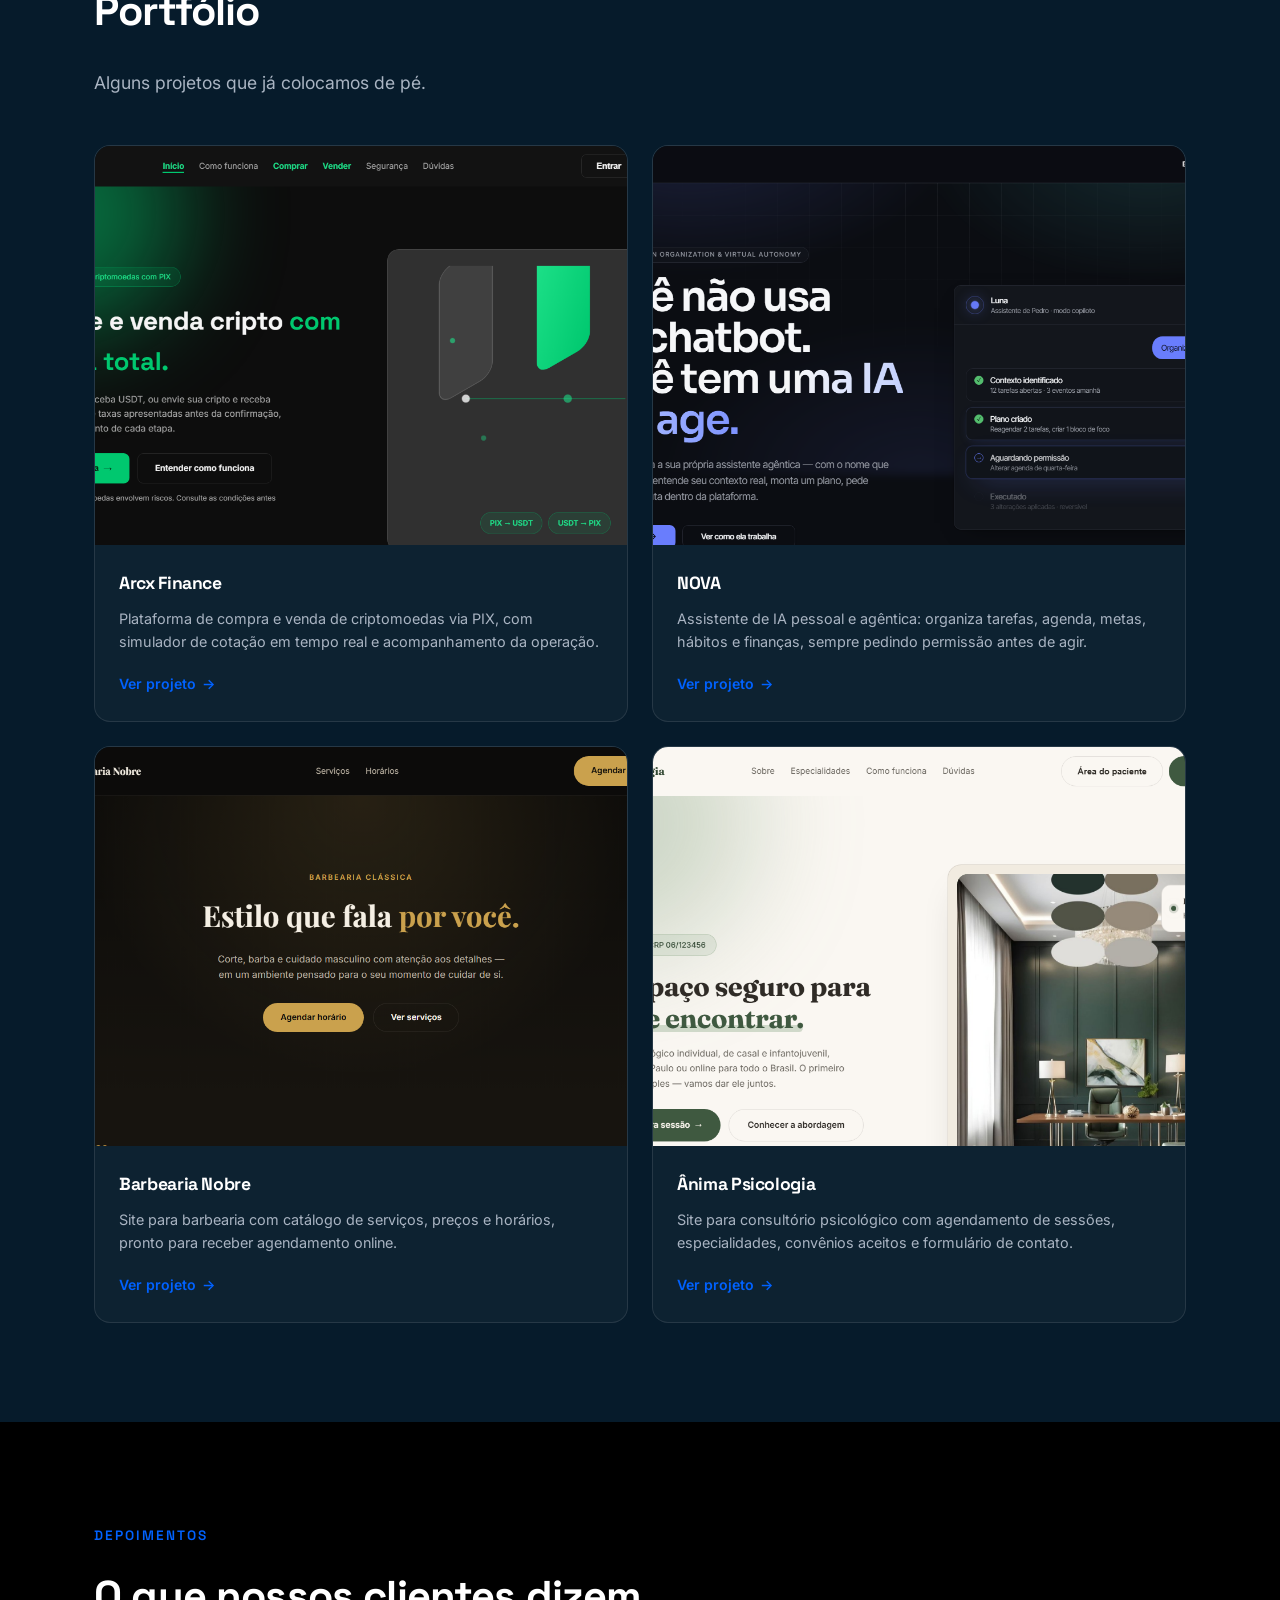
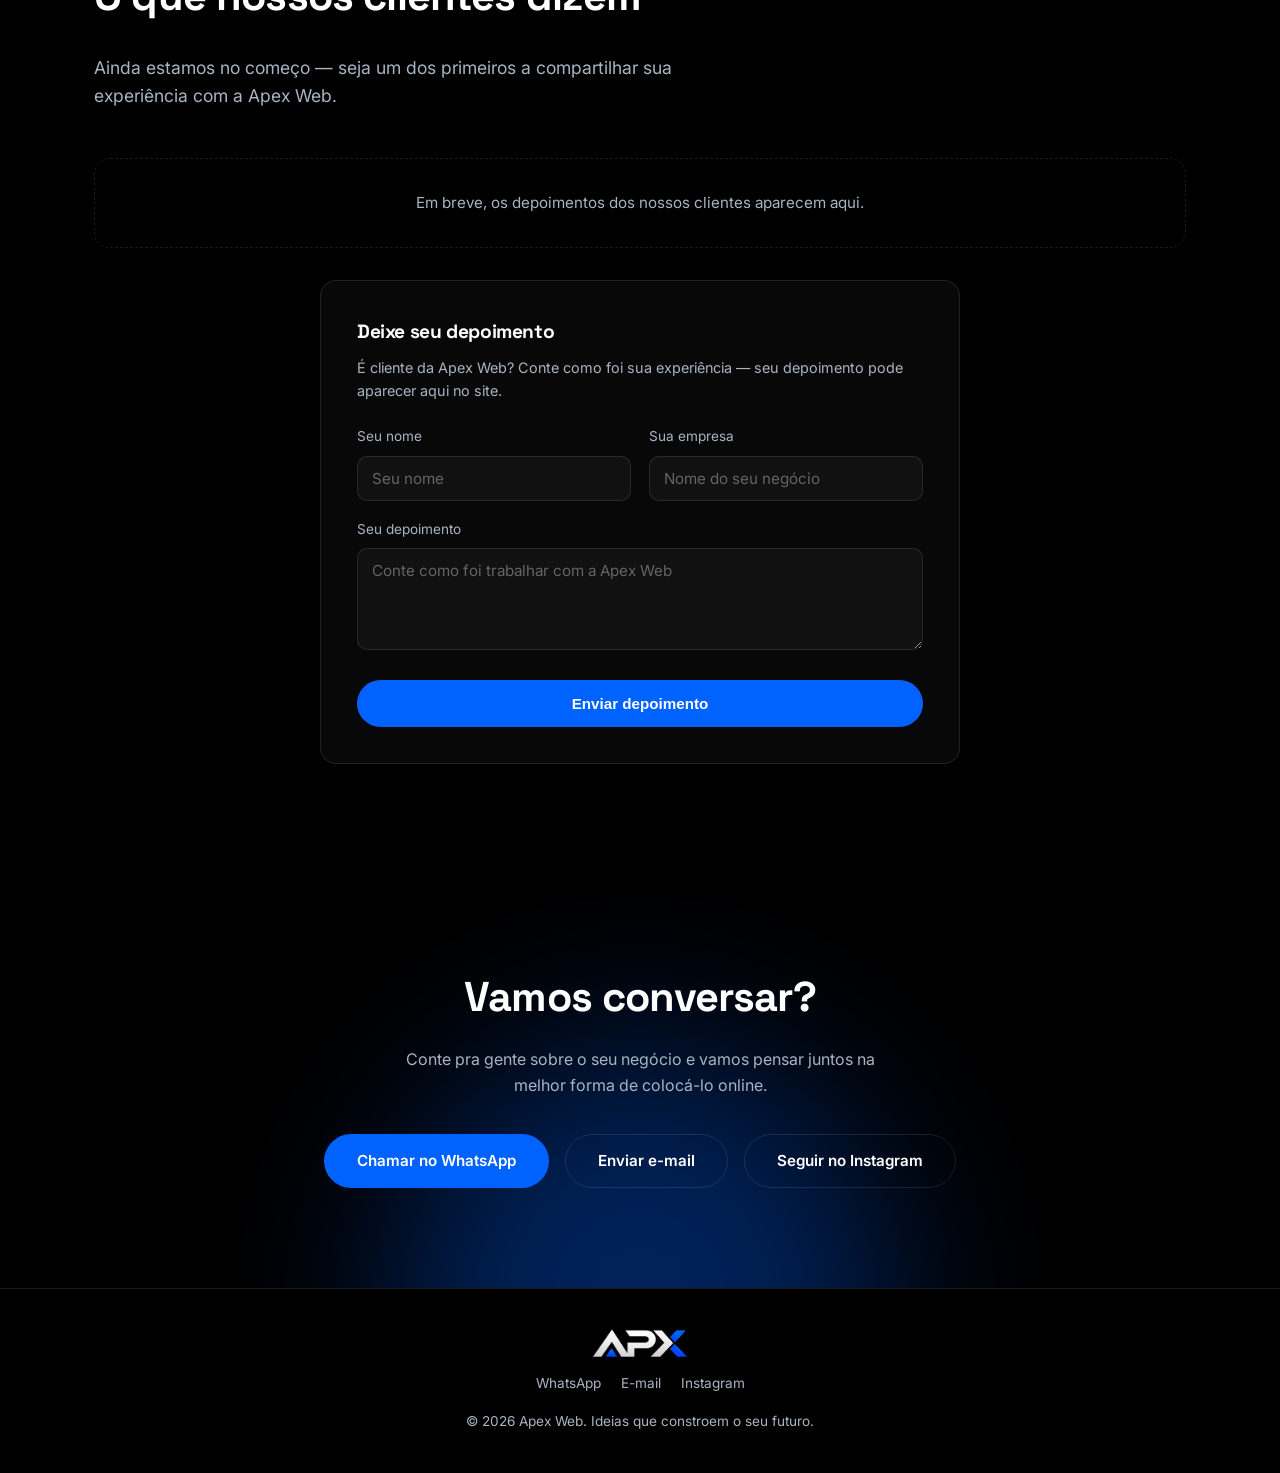
==== commit 0f72f613: "Adiciona seção de depoimentos com formulário via Netlify Forms; remove nota de preço" ====
--- a/index.html
+++ b/index.html
@@ -35,6 +35,7 @@
       <li><a href="#especialidades">Especialidades</a></li>
       <li><a href="#como-funciona">Como Funciona</a></li>
       <li><a href="#trabalhos">Trabalhos</a></li>
+      <li><a href="#depoimentos">Depoimentos</a></li>
       <li><a href="#contato" class="nav-cta">Fale Conosco</a></li>
     </ul>
     <button class="nav-toggle" id="nav-toggle" aria-label="Abrir menu" aria-expanded="false" aria-controls="nav-links">
@@ -280,6 +281,53 @@
     </div>
   </section>
 
+  <section id="depoimentos" class="section depoimentos">
+    <div class="container">
+      <span class="eyebrow" data-reveal>Depoimentos</span>
+      <h2 data-reveal>O que nossos clientes dizem</h2>
+      <p class="lead" data-reveal>Ainda estamos no começo — seja um dos primeiros a compartilhar sua experiência com a Apex Web.</p>
+
+      <div class="testimonials-grid" id="testimonials-grid" data-reveal data-delay="1">
+        <p class="testimonials-empty">Em breve, os depoimentos dos nossos clientes aparecem aqui.</p>
+      </div>
+
+      <div class="testimonial-form-card" data-reveal data-delay="2">
+        <h3>Deixe seu depoimento</h3>
+        <p class="testimonial-form-sub">É cliente da Apex Web? Conte como foi sua experiência — seu depoimento pode aparecer aqui no site.</p>
+
+        <form name="depoimentos" method="POST" data-netlify="true" netlify-honeypot="bot-field" id="testimonial-form">
+          <input type="hidden" name="form-name" value="depoimentos">
+          <p class="bot-field-wrap"><label>Não preencha isto: <input name="bot-field"></label></p>
+
+          <div class="form-grid-2">
+            <div class="form-field">
+              <label for="testimonial-name">Seu nome</label>
+              <input type="text" id="testimonial-name" name="nome" placeholder="Seu nome" required>
+            </div>
+            <div class="form-field">
+              <label for="testimonial-business">Sua empresa</label>
+              <input type="text" id="testimonial-business" name="empresa" placeholder="Nome do seu negócio" required>
+            </div>
+          </div>
+
+          <div class="form-field">
+            <label for="testimonial-text">Seu depoimento</label>
+            <textarea id="testimonial-text" name="depoimento" rows="4" placeholder="Conte como foi trabalhar com a Apex Web" required></textarea>
+          </div>
+
+          <p class="form-error" id="testimonial-error" hidden></p>
+
+          <button type="submit" class="btn btn-primary btn-block">Enviar depoimento</button>
+        </form>
+
+        <div class="testimonial-success" id="testimonial-success" hidden>
+          <div class="success-icon">✓</div>
+          <p>Obrigado pelo depoimento! Em breve ele pode aparecer aqui no site.</p>
+        </div>
+      </div>
+    </div>
+  </section>
+
   <section id="contato" class="section cta">
     <div class="hero-bg" aria-hidden="true">
       <span class="blob blob-1"></span>
@@ -287,7 +335,6 @@
     <div class="container cta-content">
       <h2 data-reveal>Vamos conversar?</h2>
       <p data-reveal>Conte pra gente sobre o seu negócio e vamos pensar juntos na melhor forma de colocá-lo online.</p>
-      <span class="pricing-note" data-reveal>Projetos a partir de R$ 1.000, com orçamento personalizado conforme a complexidade</span>
       <div class="hero-actions" data-reveal>
         <a href="https://wa.me/5511944815707?text=Ol%C3%A1!%20Vi%20o%20site%20da%20Apex%20Web%20e%20quero%20saber%20mais." target="_blank" rel="noopener" class="btn btn-primary">Chamar no WhatsApp</a>
         <a href="https://mail.google.com/mail/?view=cm&fs=1&to=ppsm2010@gmail.com" target="_blank" rel="noopener" class="btn btn-ghost">Enviar e-mail</a>
--- a/styles.css
+++ b/styles.css
@@ -886,6 +886,134 @@
   transform: translateX(4px);
 }
 
+/* Depoimentos */
+.depoimentos {
+  background: var(--bg);
+}
+
+.testimonials-grid {
+  margin-top: 48px;
+}
+
+.testimonials-empty {
+  color: var(--text-muted);
+  font-size: 0.95rem;
+  padding: 32px;
+  text-align: center;
+  border: 1px dashed var(--border);
+  border-radius: 16px;
+}
+
+.testimonial-form-card {
+  max-width: 640px;
+  margin: 32px auto 0;
+  background: rgba(255, 255, 255, 0.03);
+  border: 1px solid var(--border);
+  border-radius: 16px;
+  padding: 36px;
+}
+
+.testimonial-form-card h3 {
+  font-size: 1.2rem;
+  margin-bottom: 8px;
+}
+
+.testimonial-form-sub {
+  color: var(--text-muted);
+  font-size: 0.9rem;
+  margin-bottom: 24px;
+}
+
+.bot-field-wrap {
+  position: absolute;
+  left: -9999px;
+}
+
+.form-grid-2 {
+  display: grid;
+  grid-template-columns: 1fr 1fr;
+  gap: 18px;
+}
+
+.form-field {
+  margin-bottom: 18px;
+}
+
+.form-field label {
+  display: block;
+  font-size: 0.85rem;
+  color: var(--text-muted);
+  margin-bottom: 8px;
+}
+
+.form-field input,
+.form-field textarea {
+  width: 100%;
+  background: rgba(255, 255, 255, 0.04);
+  border: 1px solid var(--border);
+  border-radius: 10px;
+  color: var(--text);
+  padding: 12px 14px;
+  font-size: 0.95rem;
+  font-family: var(--font);
+  resize: vertical;
+}
+
+.form-field input::placeholder,
+.form-field textarea::placeholder {
+  color: rgba(255, 255, 255, 0.35);
+}
+
+.form-field input:focus,
+.form-field textarea:focus {
+  outline: none;
+  border-color: var(--blue-bright);
+}
+
+.btn-block {
+  width: 100%;
+  margin-top: 4px;
+}
+
+.form-error {
+  background: rgba(255, 70, 70, 0.12);
+  border: 1px solid rgba(255, 70, 70, 0.35);
+  color: #ff9b9b;
+  padding: 10px 14px;
+  border-radius: 8px;
+  font-size: 0.85rem;
+  margin-bottom: 16px;
+}
+
+.testimonial-success {
+  text-align: center;
+  padding: 12px 0;
+}
+
+.testimonial-success .success-icon {
+  width: 48px;
+  height: 48px;
+  line-height: 48px;
+  border-radius: 50%;
+  background: rgba(0, 98, 255, 0.15);
+  color: var(--blue-bright);
+  font-size: 1.4rem;
+  margin: 0 auto 16px;
+}
+
+.testimonial-success p {
+  color: var(--text-muted);
+}
+
+@media (max-width: 640px) {
+  .form-grid-2 {
+    grid-template-columns: 1fr;
+  }
+  .testimonial-form-card {
+    padding: 24px 20px;
+  }
+}
+
 /* CTA */
 .cta {
   position: relative;
@@ -917,18 +1045,7 @@
 .cta-content p {
   color: var(--text-muted);
   max-width: 520px;
-  margin: 0 auto 24px;
-}
-
-.pricing-note {
-  display: inline-block;
-  color: var(--blue-bright);
-  font-size: 0.85rem;
-  font-weight: 500;
-  border: 1px solid var(--border);
-  border-radius: 999px;
-  padding: 9px 20px;
-  margin: 0 auto 32px;
+  margin: 0 auto 36px;
 }
 
 /* Footer */
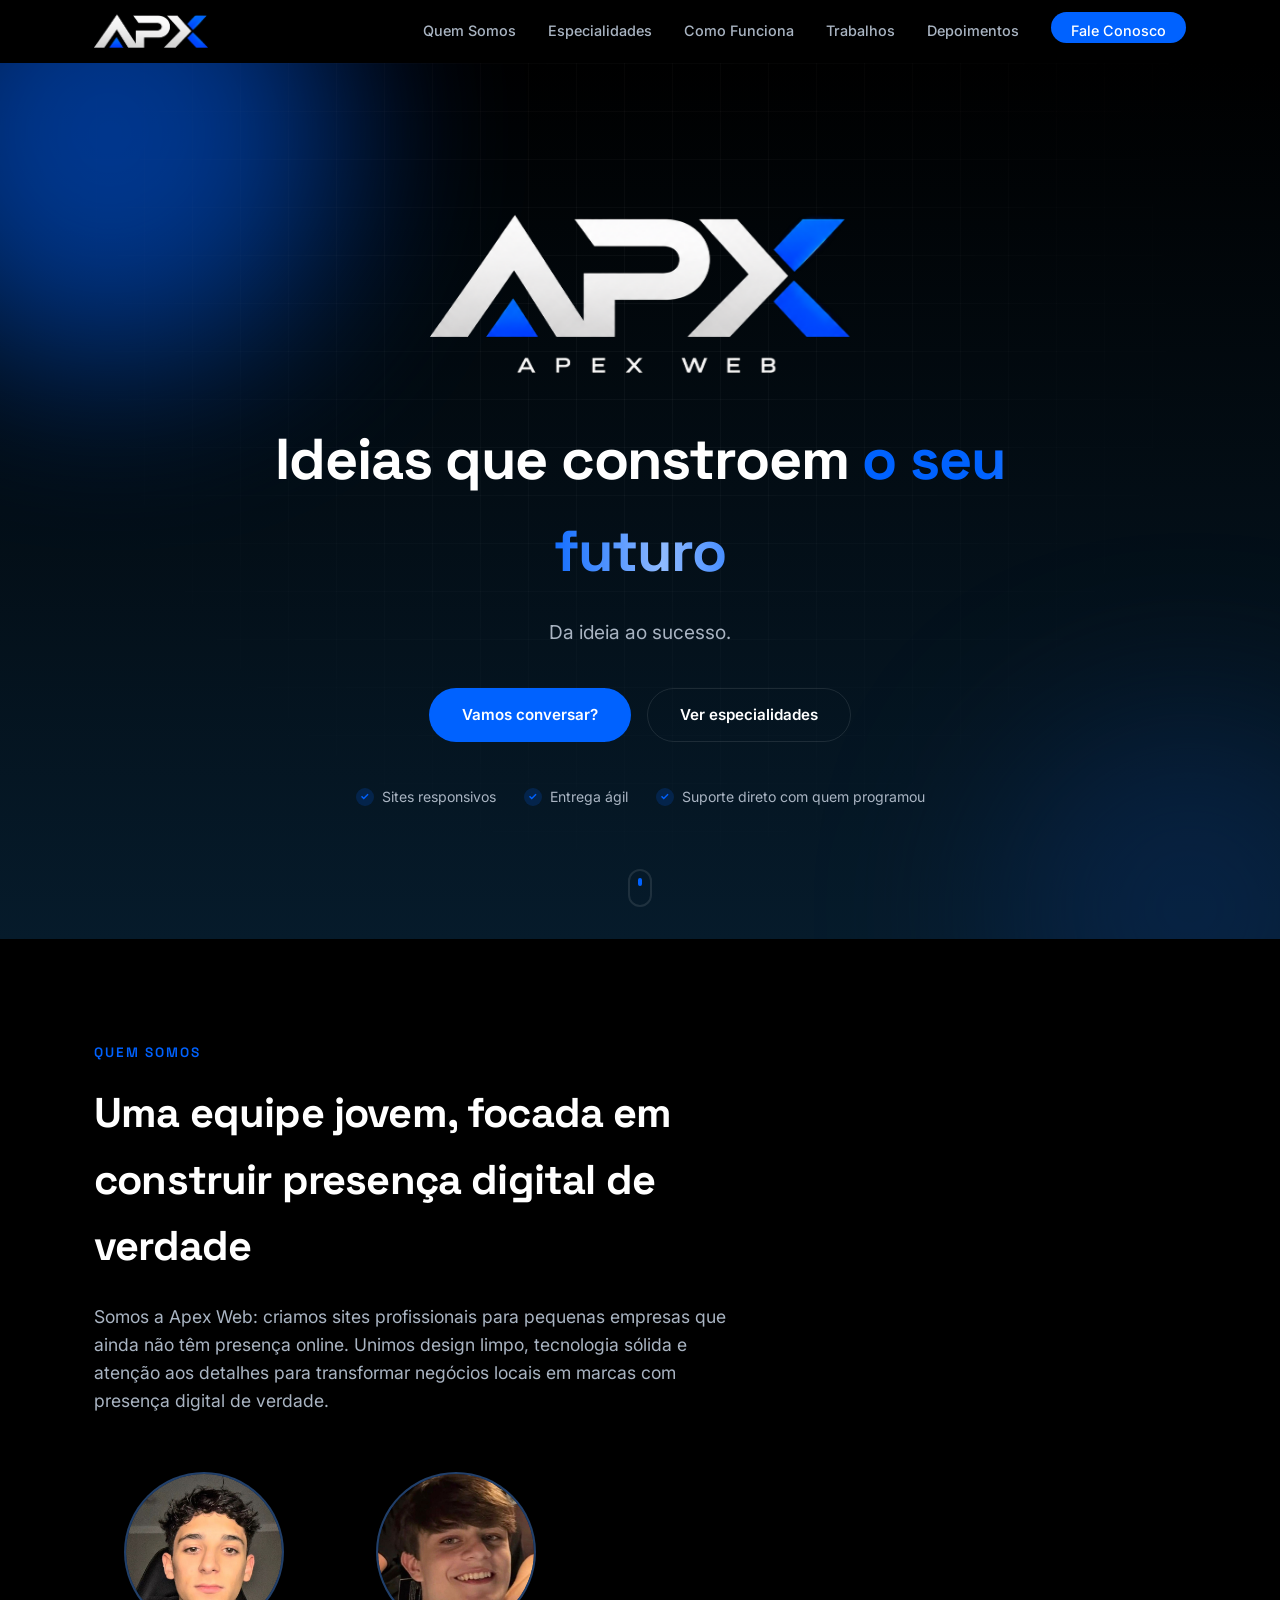
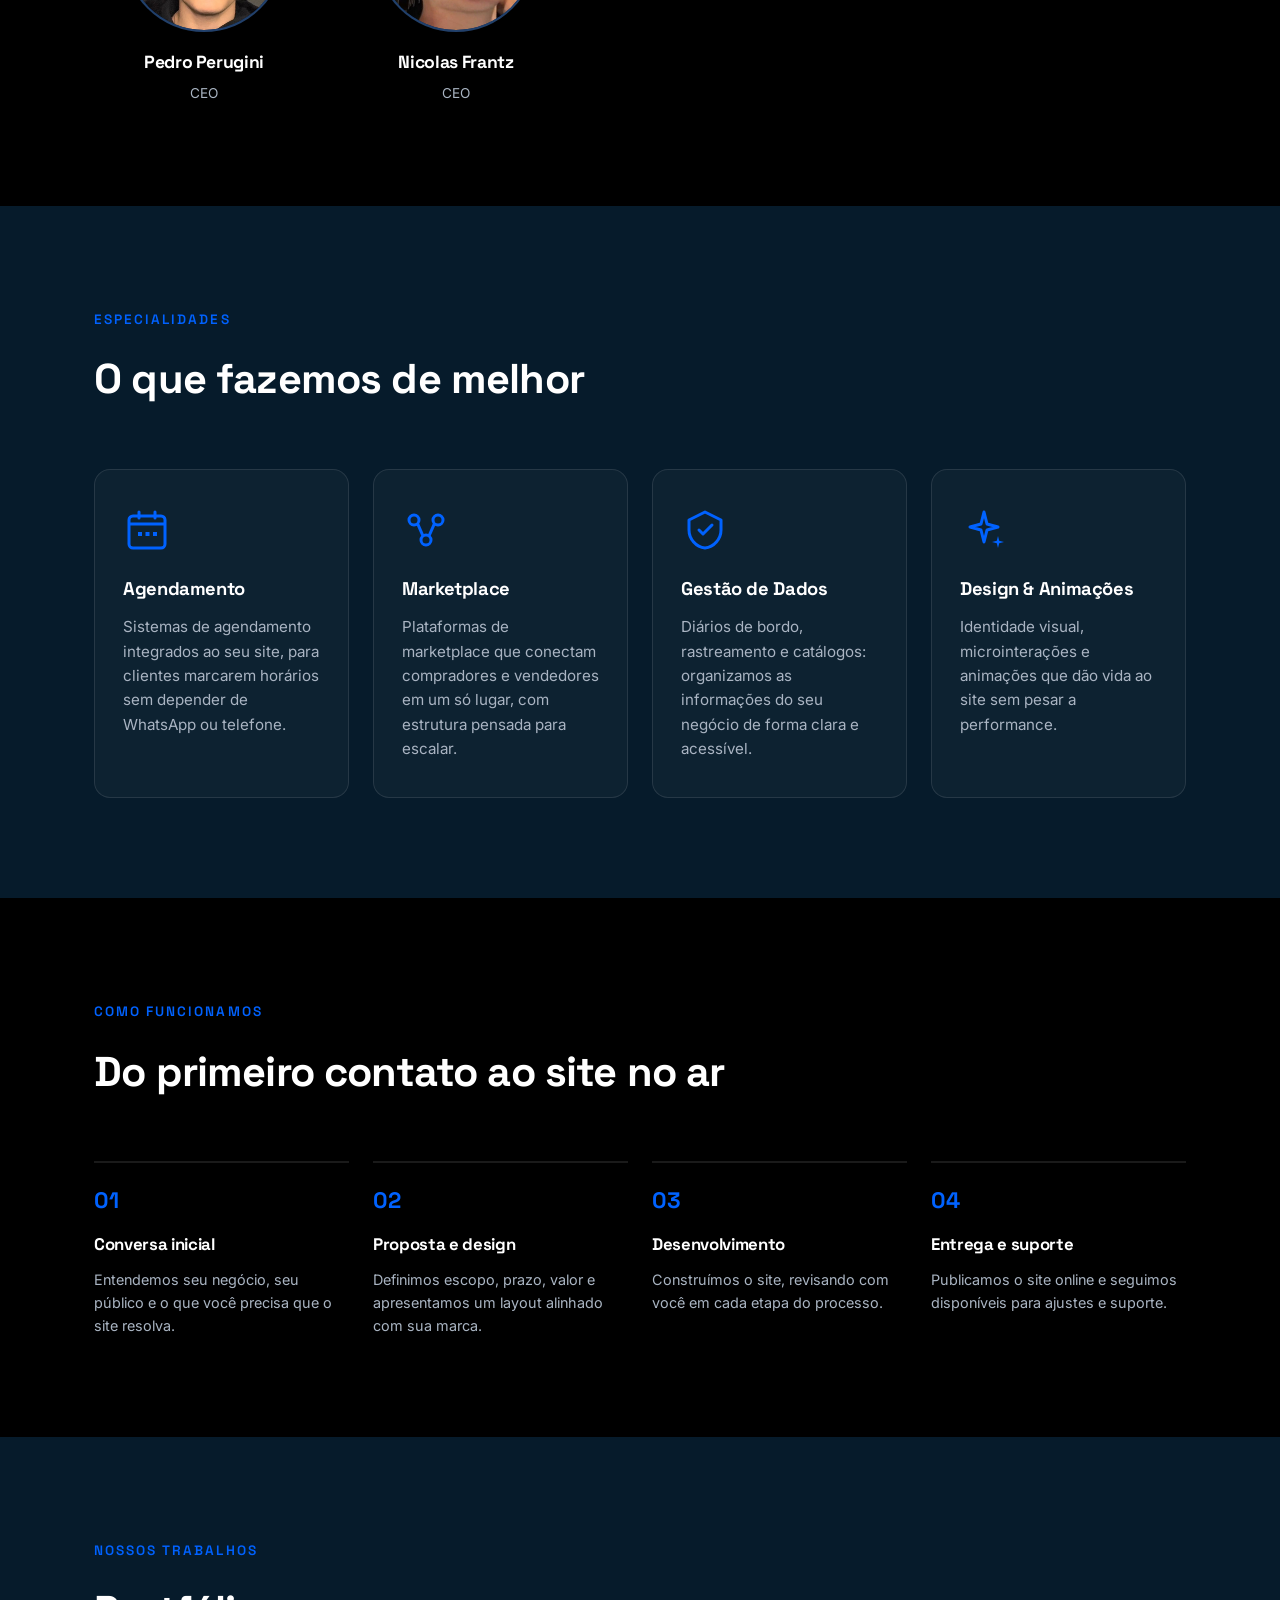
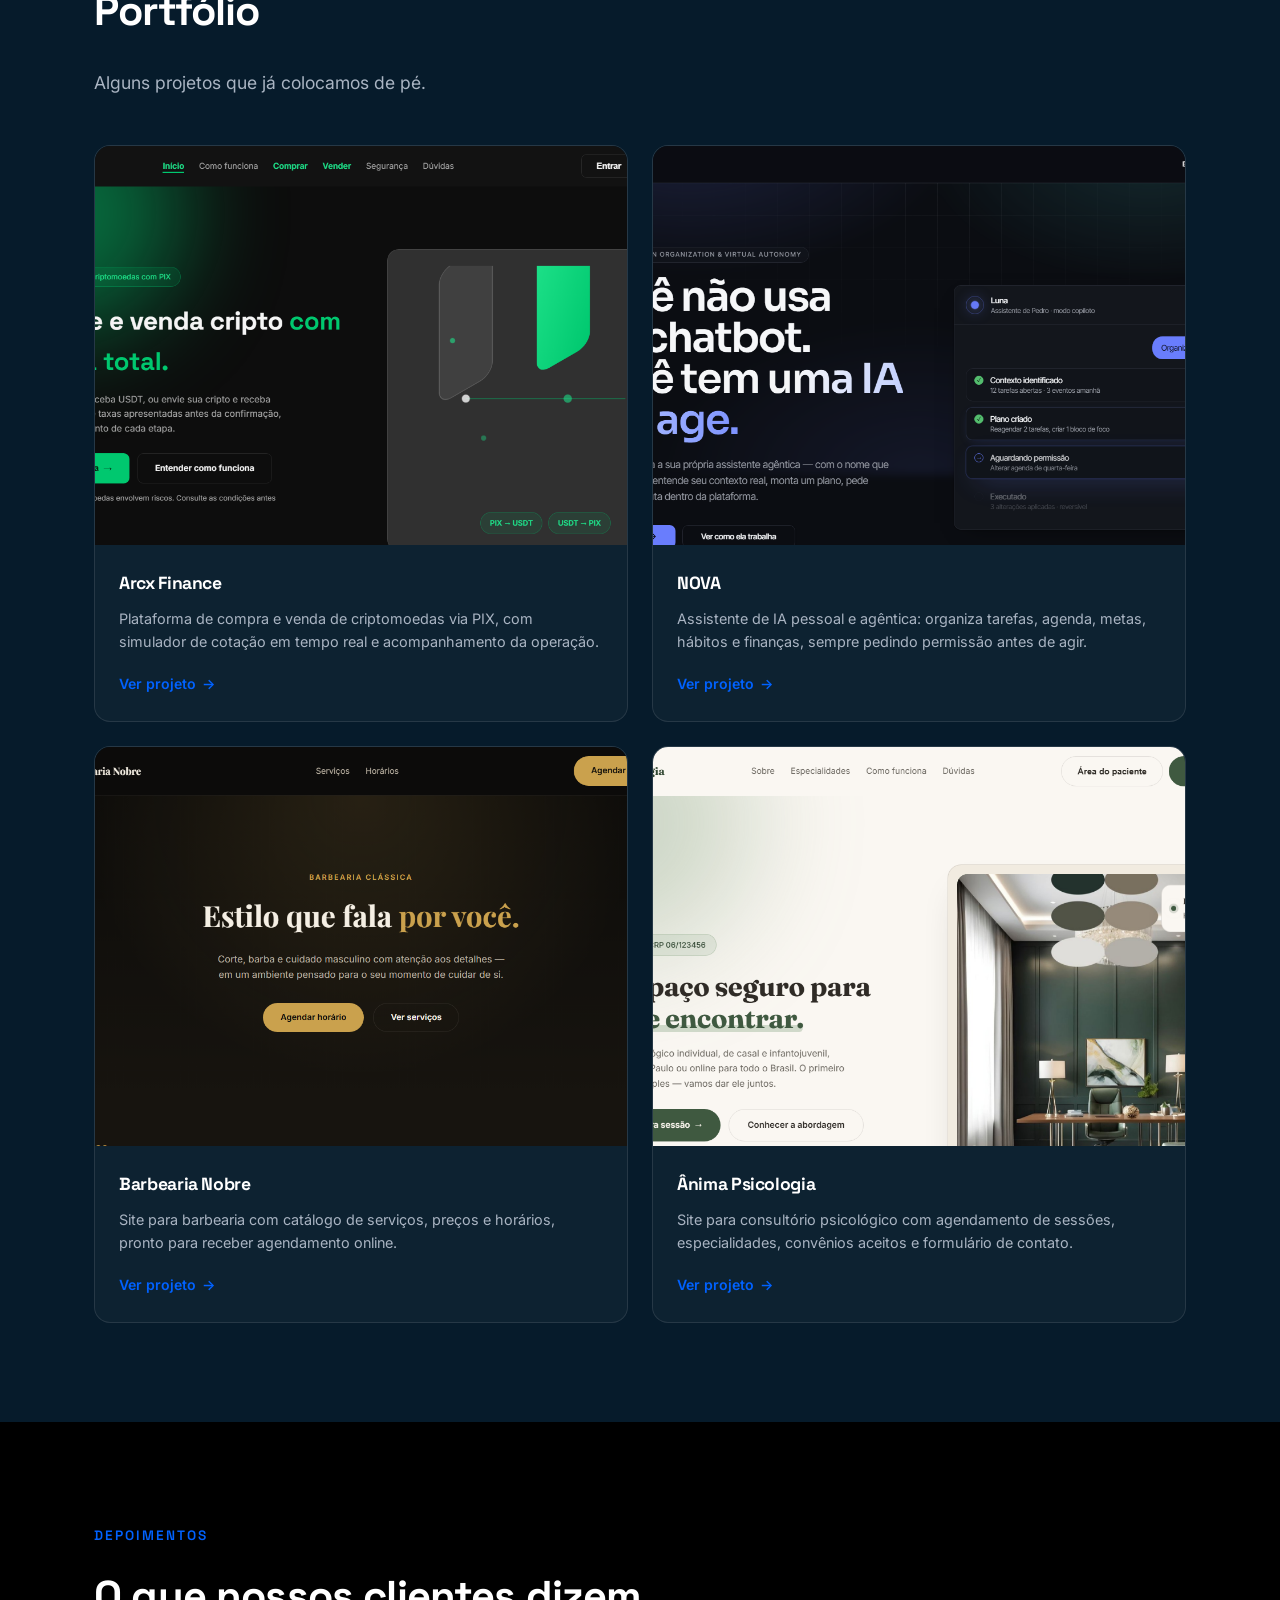
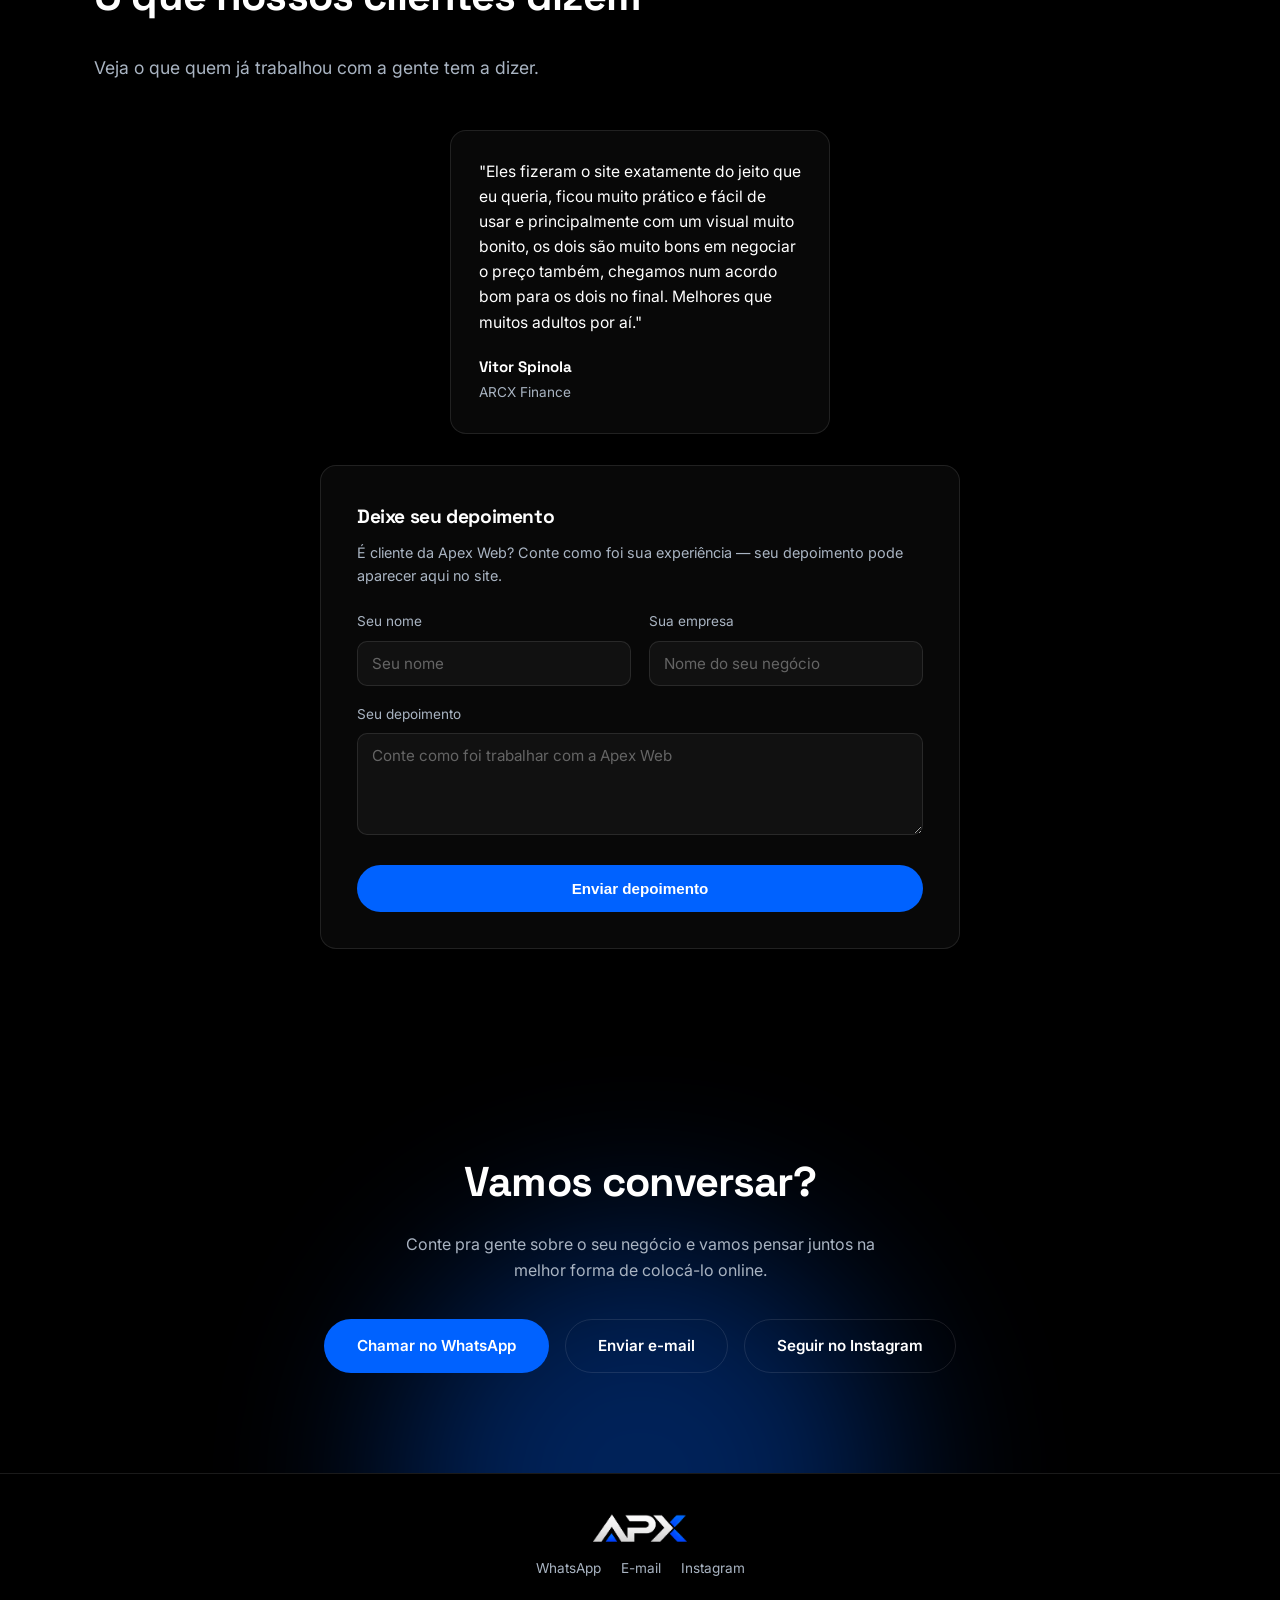
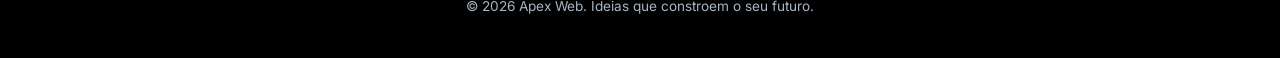
==== commit 98495927: "Publica primeiro depoimento real de cliente" ====
--- a/index.html
+++ b/index.html
@@ -285,10 +285,16 @@
     <div class="container">
       <span class="eyebrow" data-reveal>Depoimentos</span>
       <h2 data-reveal>O que nossos clientes dizem</h2>
-      <p class="lead" data-reveal>Ainda estamos no começo — seja um dos primeiros a compartilhar sua experiência com a Apex Web.</p>
+      <p class="lead" data-reveal>Veja o que quem já trabalhou com a gente tem a dizer.</p>
 
       <div class="testimonials-grid" id="testimonials-grid" data-reveal data-delay="1">
-        <p class="testimonials-empty">Em breve, os depoimentos dos nossos clientes aparecem aqui.</p>
+        <div class="testimonial-card">
+          <p class="testimonial-quote">"Eles fizeram o site exatamente do jeito que eu queria, ficou muito prático e fácil de usar e principalmente com um visual muito bonito, os dois são muito bons em negociar o preço também, chegamos num acordo bom para os dois no final. Melhores que muitos adultos por aí."</p>
+          <div class="testimonial-author">
+            <strong>Vitor Spinola</strong>
+            <span>ARCX Finance</span>
+          </div>
+        </div>
       </div>
 
       <div class="testimonial-form-card" data-reveal data-delay="2">
--- a/styles.css
+++ b/styles.css
@@ -892,6 +892,10 @@
 }
 
 .testimonials-grid {
+  display: grid;
+  grid-template-columns: repeat(auto-fit, minmax(280px, 380px));
+  justify-content: center;
+  gap: 24px;
   margin-top: 48px;
 }
 
@@ -902,6 +906,31 @@
   text-align: center;
   border: 1px dashed var(--border);
   border-radius: 16px;
+}
+
+.testimonial-card {
+  background: rgba(255, 255, 255, 0.03);
+  border: 1px solid var(--border);
+  border-radius: 16px;
+  padding: 28px;
+}
+
+.testimonial-quote {
+  color: var(--text);
+  font-size: 0.98rem;
+  line-height: 1.6;
+  margin-bottom: 20px;
+}
+
+.testimonial-author strong {
+  display: block;
+  font-family: var(--font-display);
+  font-size: 0.95rem;
+}
+
+.testimonial-author span {
+  color: var(--text-muted);
+  font-size: 0.85rem;
 }
 
 .testimonial-form-card {
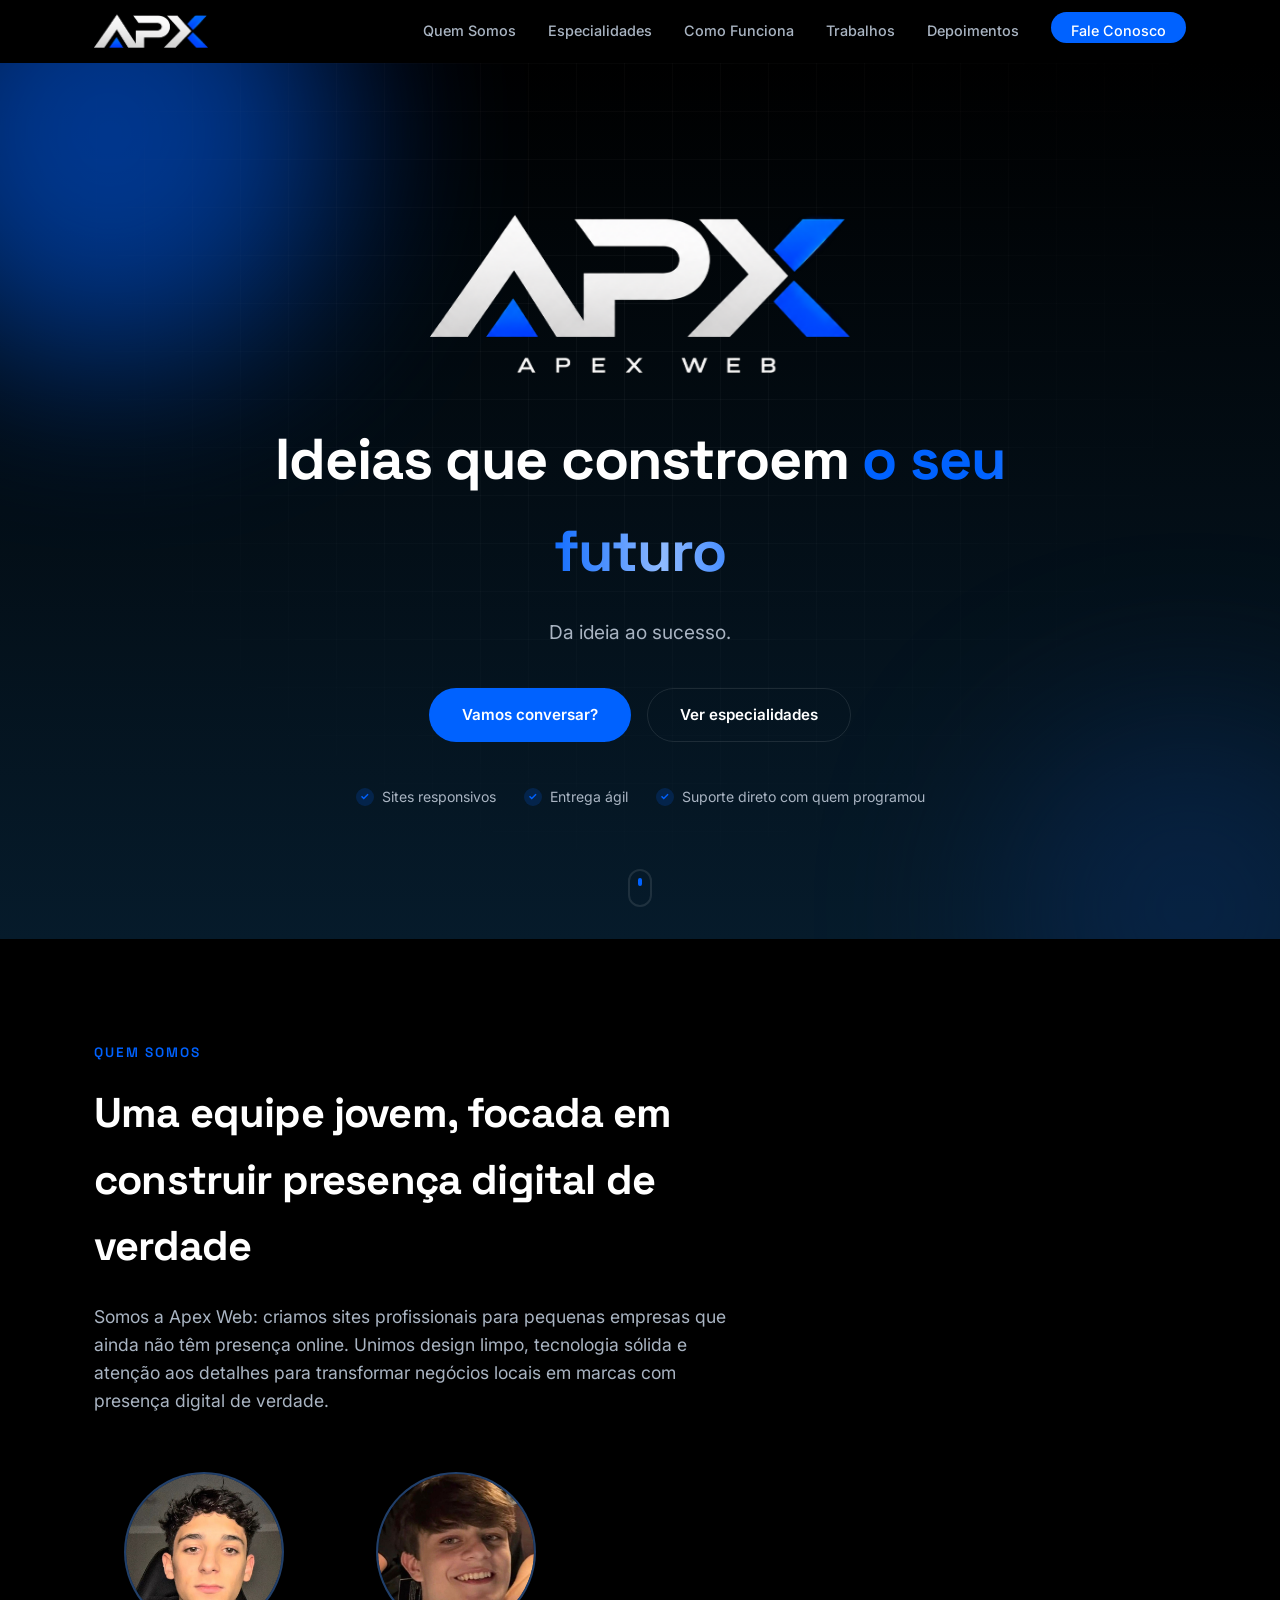
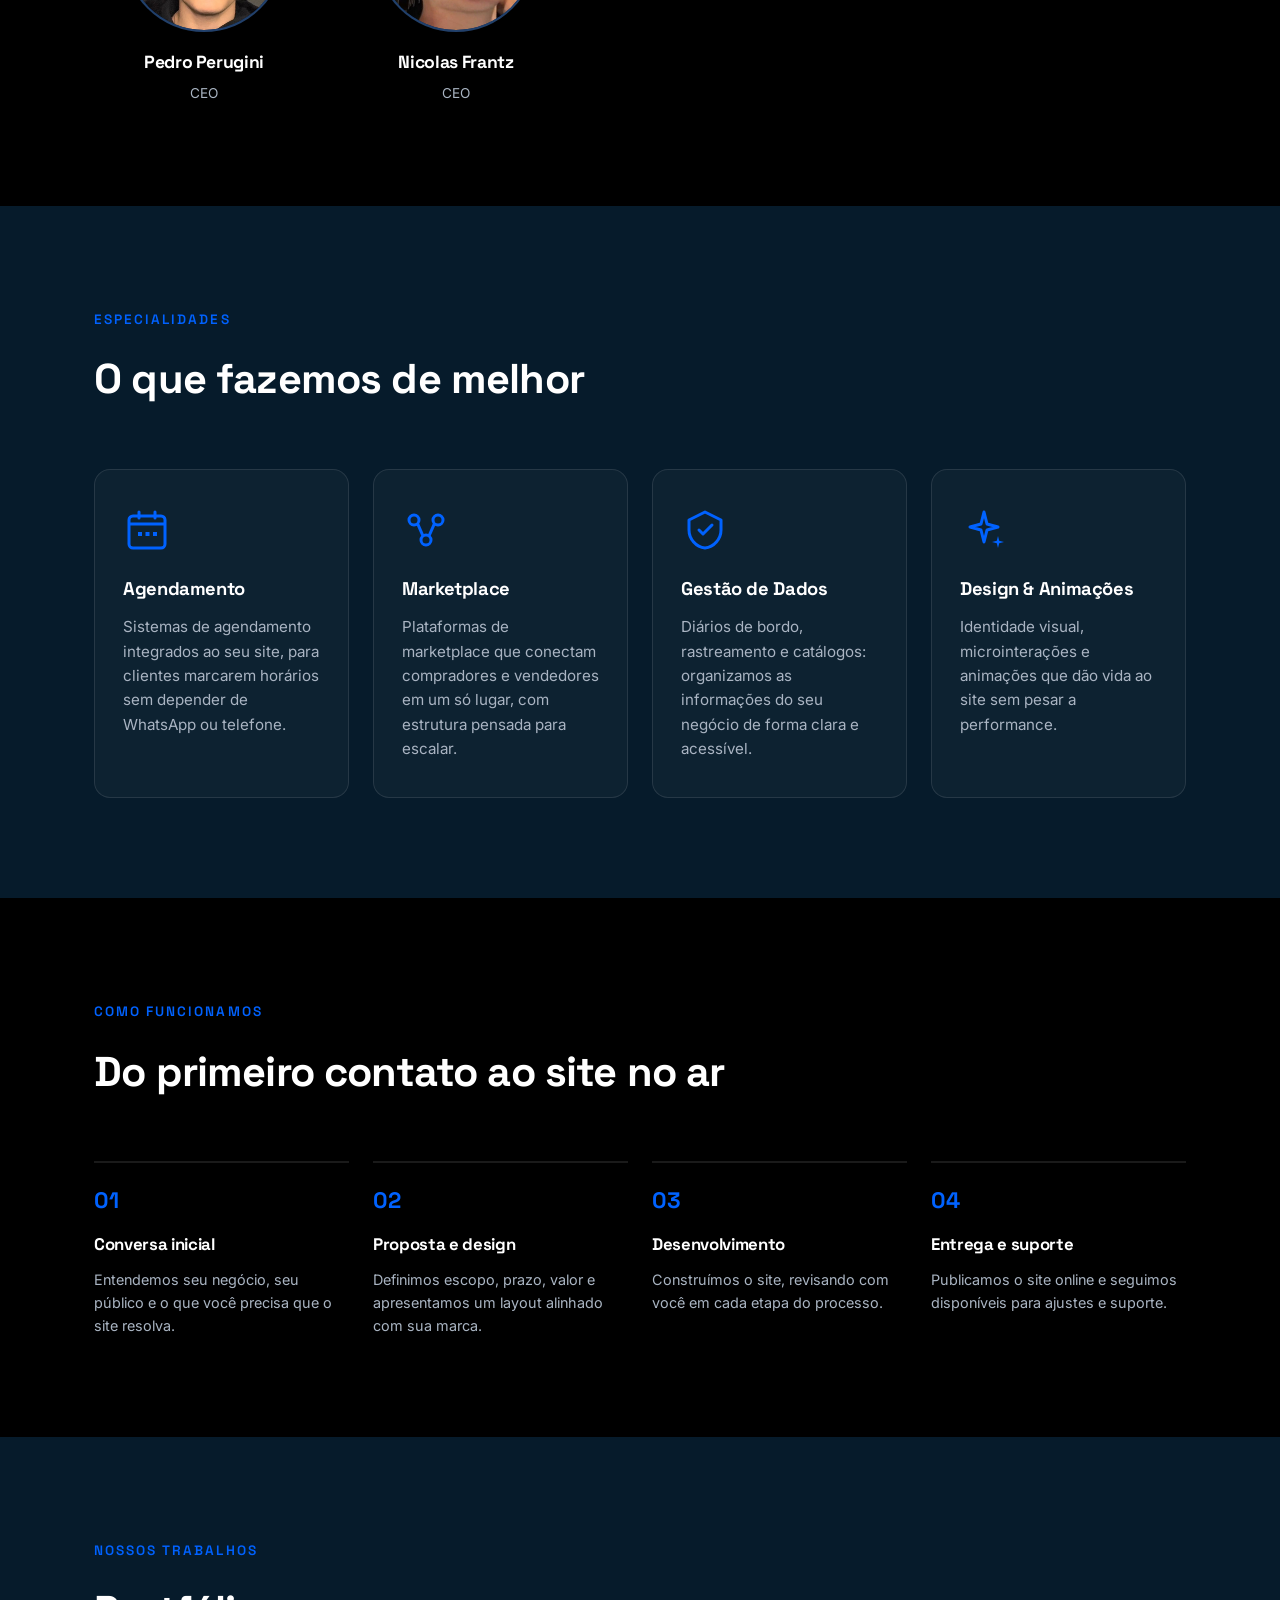
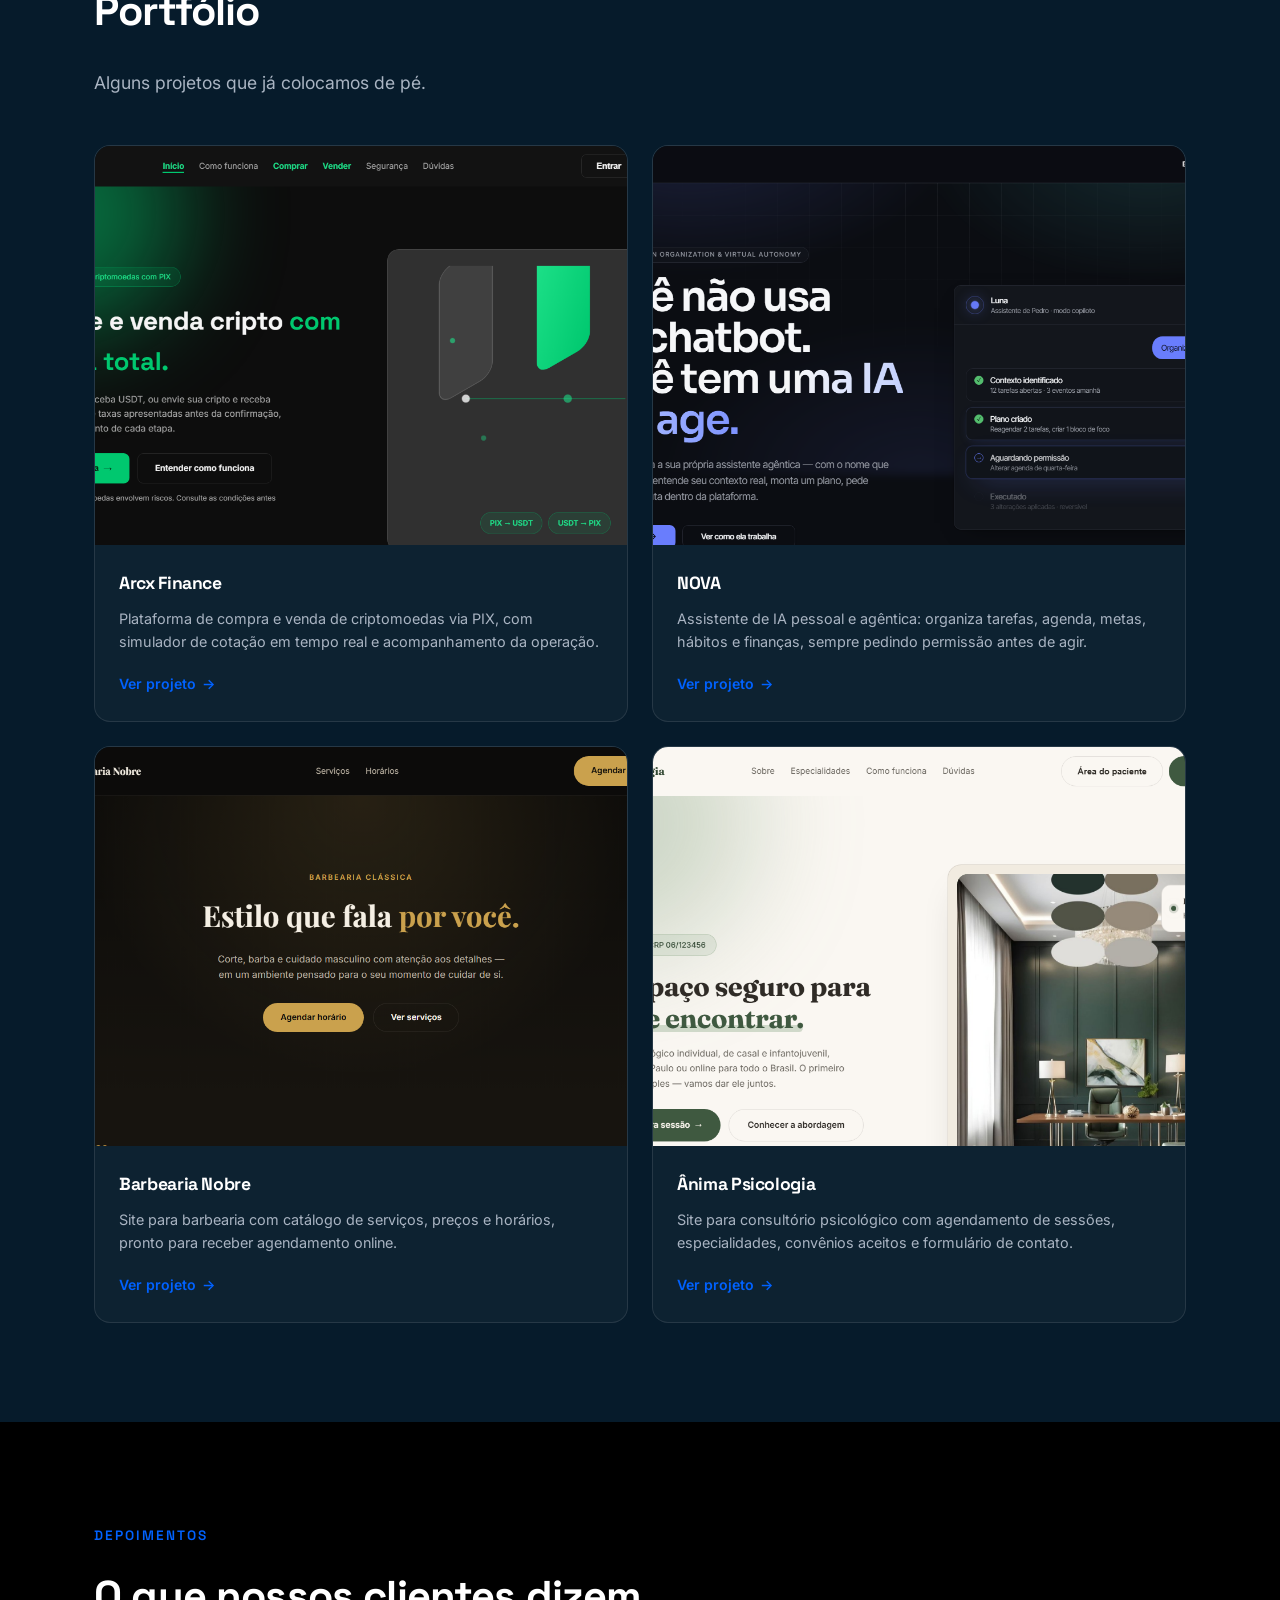
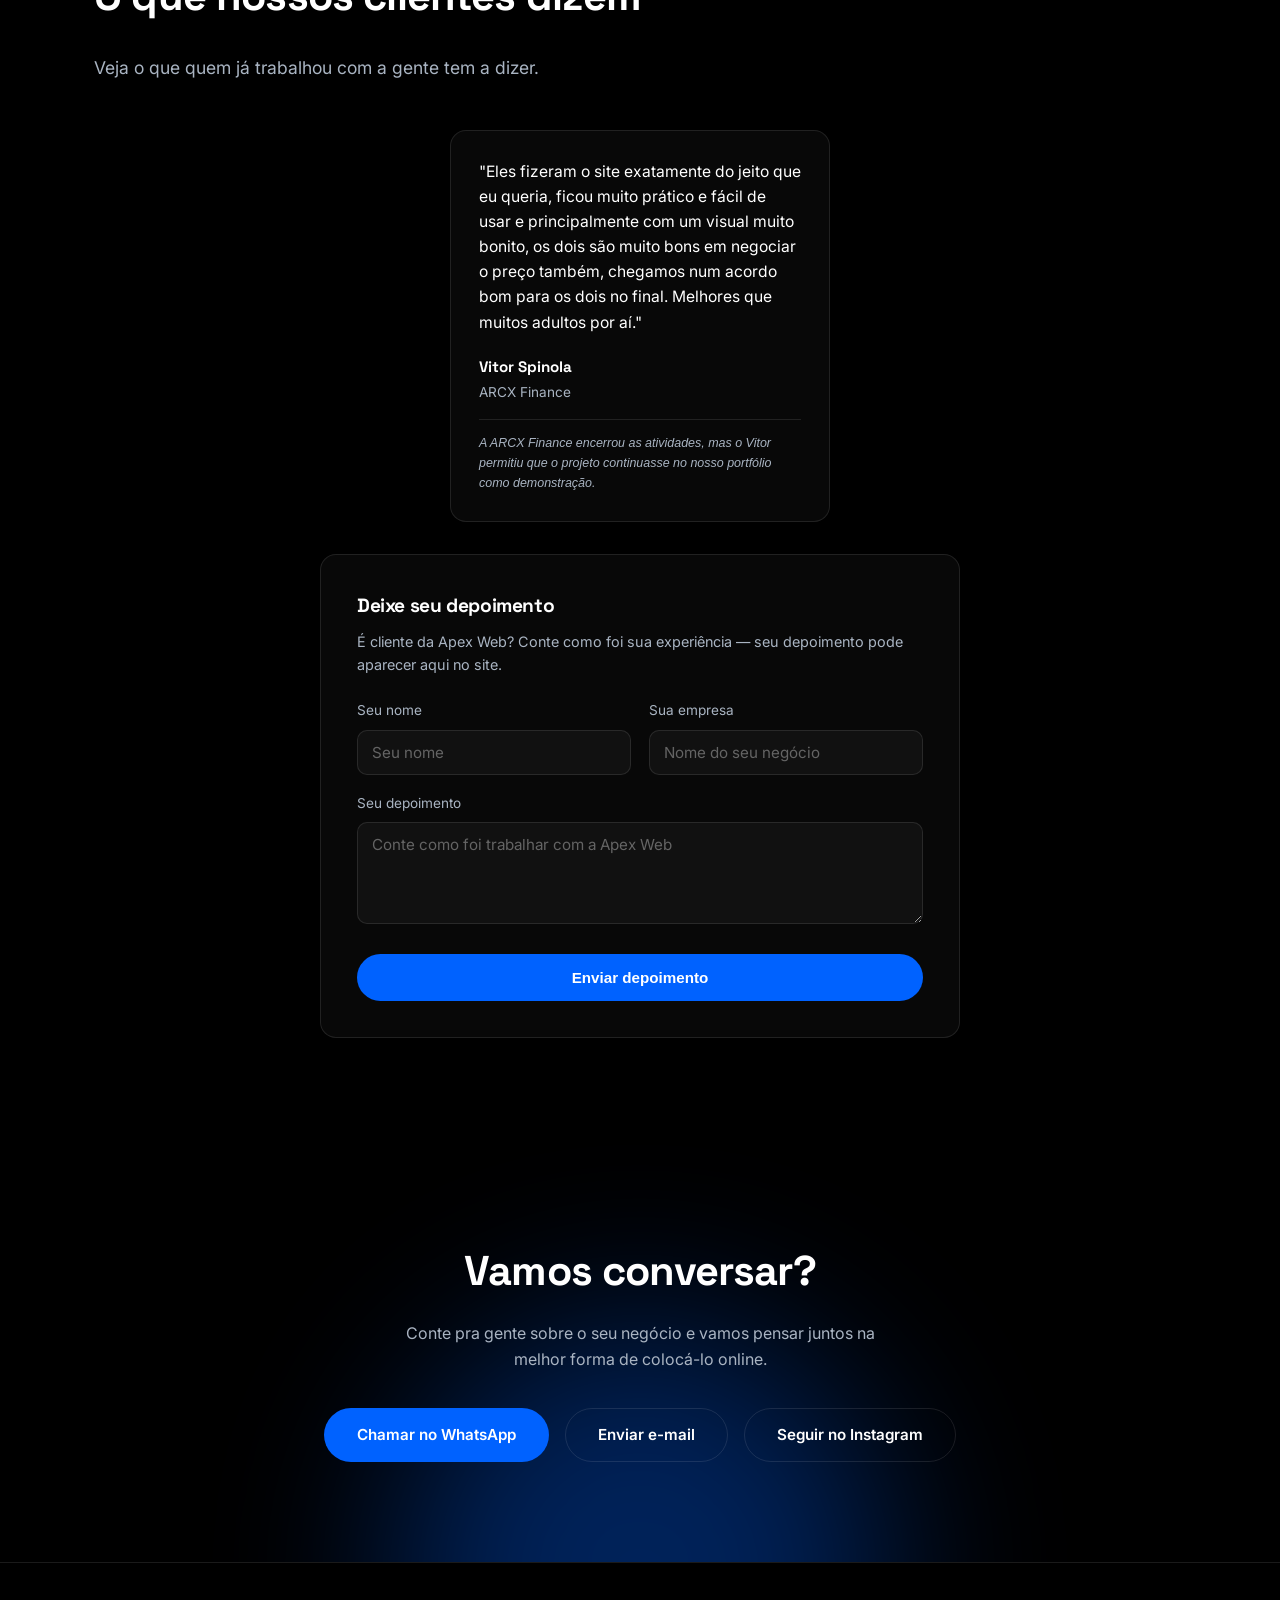
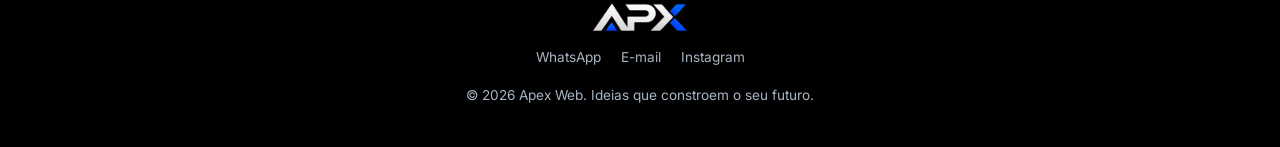
==== commit 4249adc2: "Adiciona nota sobre o encerramento da ARCX Finance no depoimento" ====
--- a/index.html
+++ b/index.html
@@ -294,6 +294,7 @@
             <strong>Vitor Spinola</strong>
             <span>ARCX Finance</span>
           </div>
+          <p class="testimonial-note">A ARCX Finance encerrou as atividades, mas o Vitor permitiu que o projeto continuasse no nosso portfólio como demonstração.</p>
         </div>
       </div>
 
--- a/styles.css
+++ b/styles.css
@@ -931,6 +931,15 @@
 .testimonial-author span {
   color: var(--text-muted);
   font-size: 0.85rem;
+}
+
+.testimonial-note {
+  color: var(--text-muted);
+  font-size: 0.78rem;
+  font-style: italic;
+  margin-top: 14px;
+  padding-top: 14px;
+  border-top: 1px solid var(--border);
 }
 
 .testimonial-form-card {
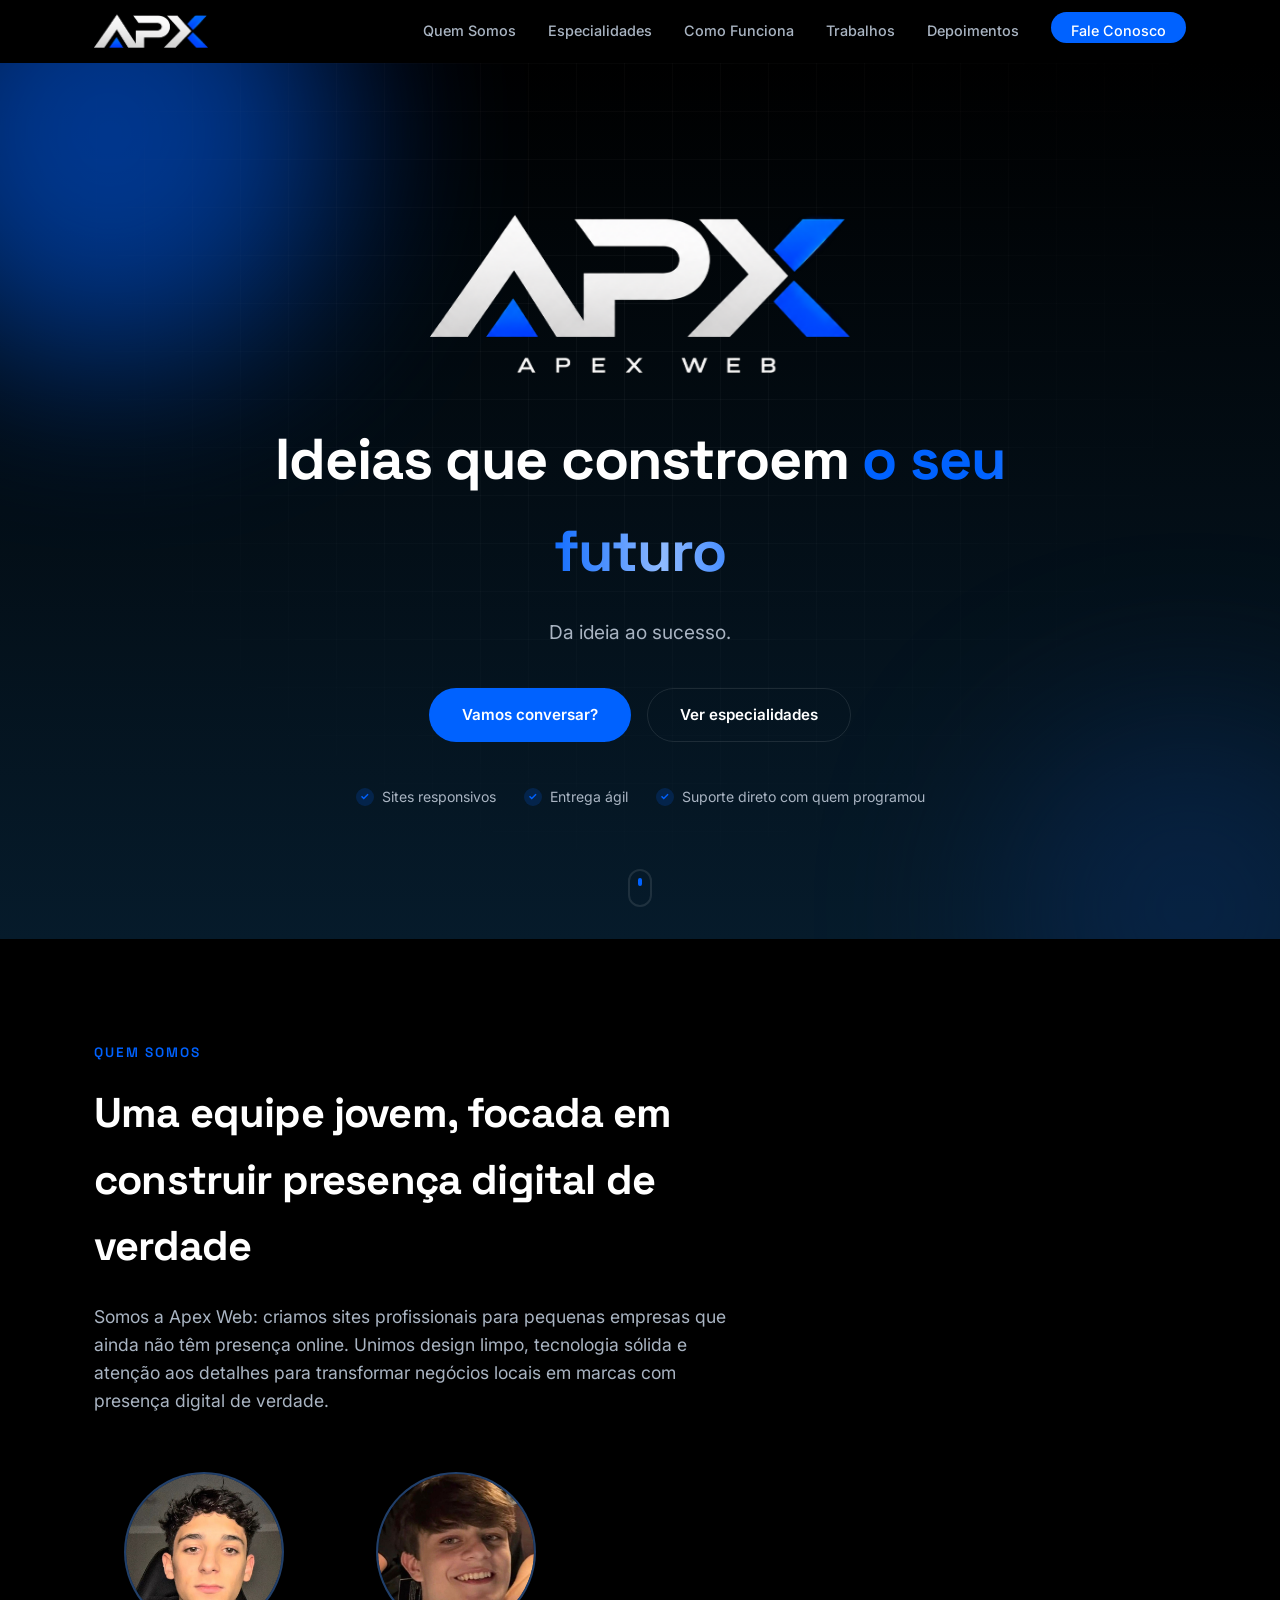
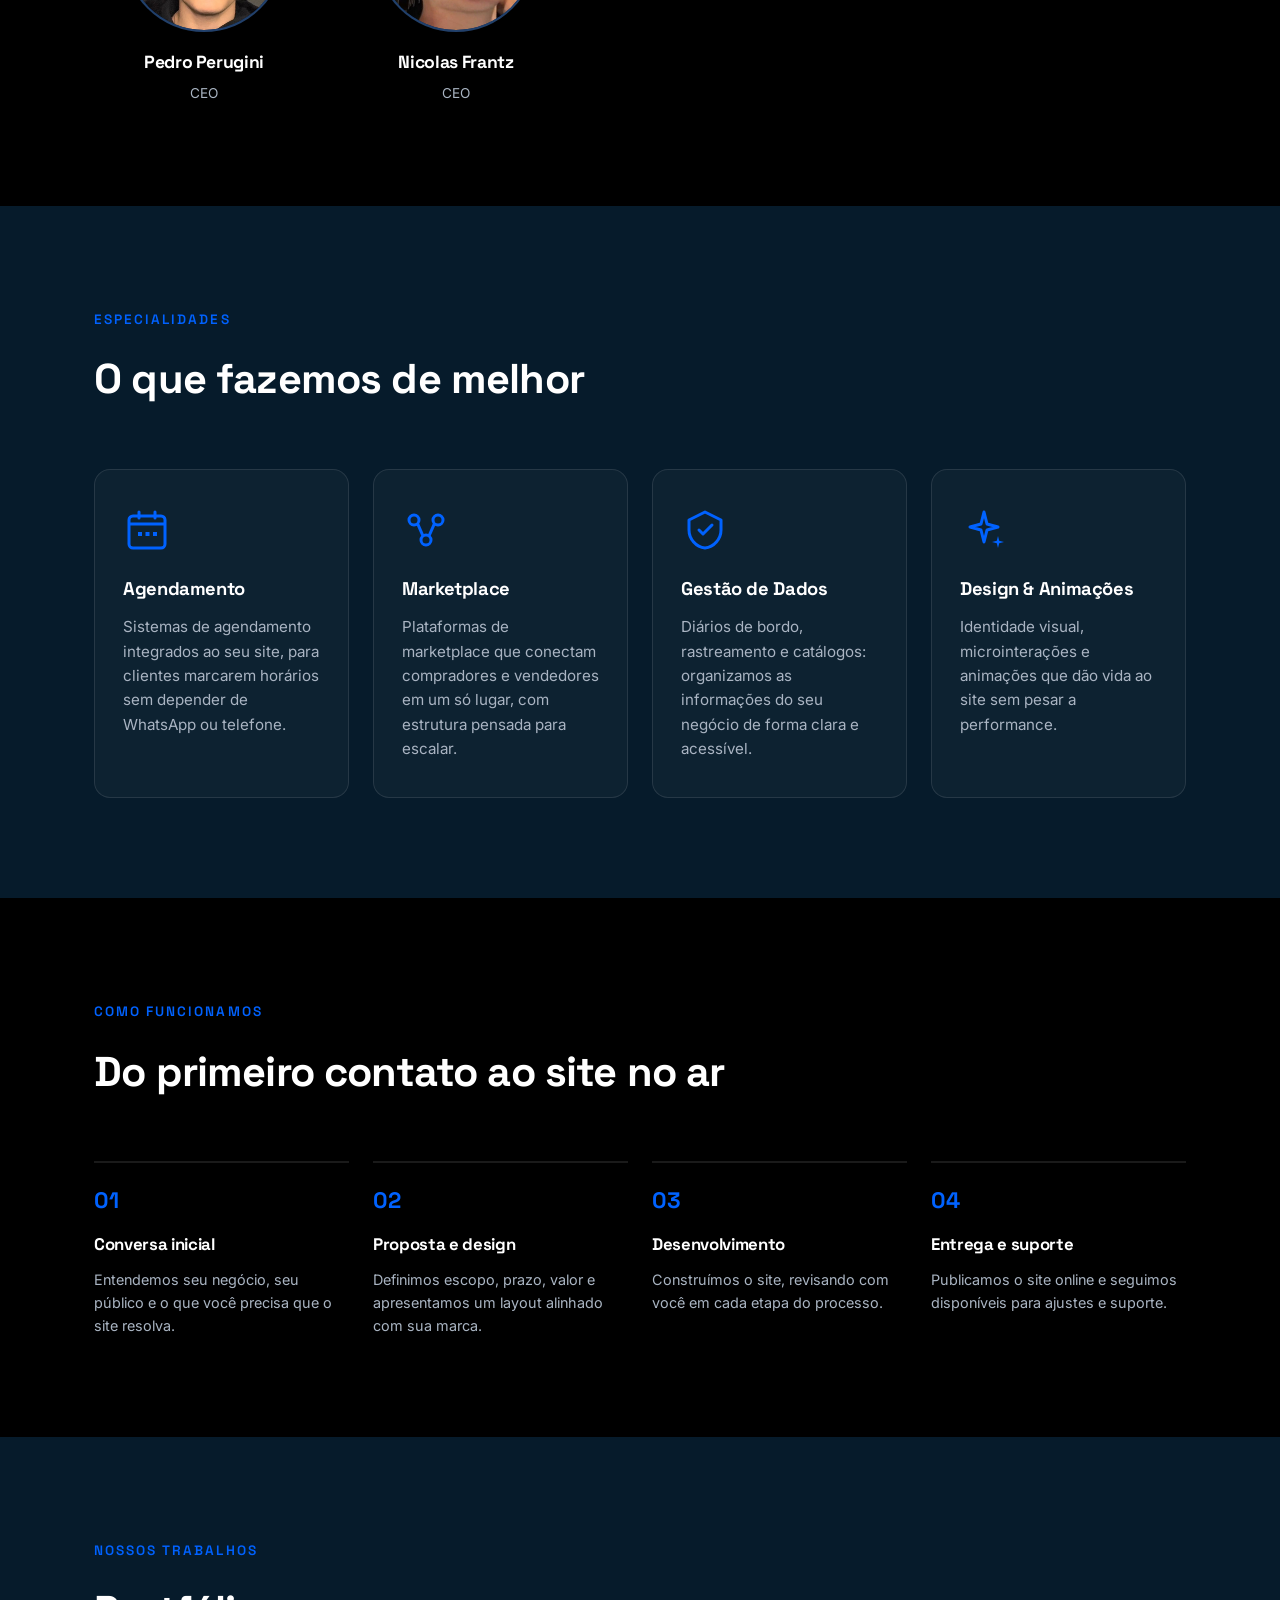
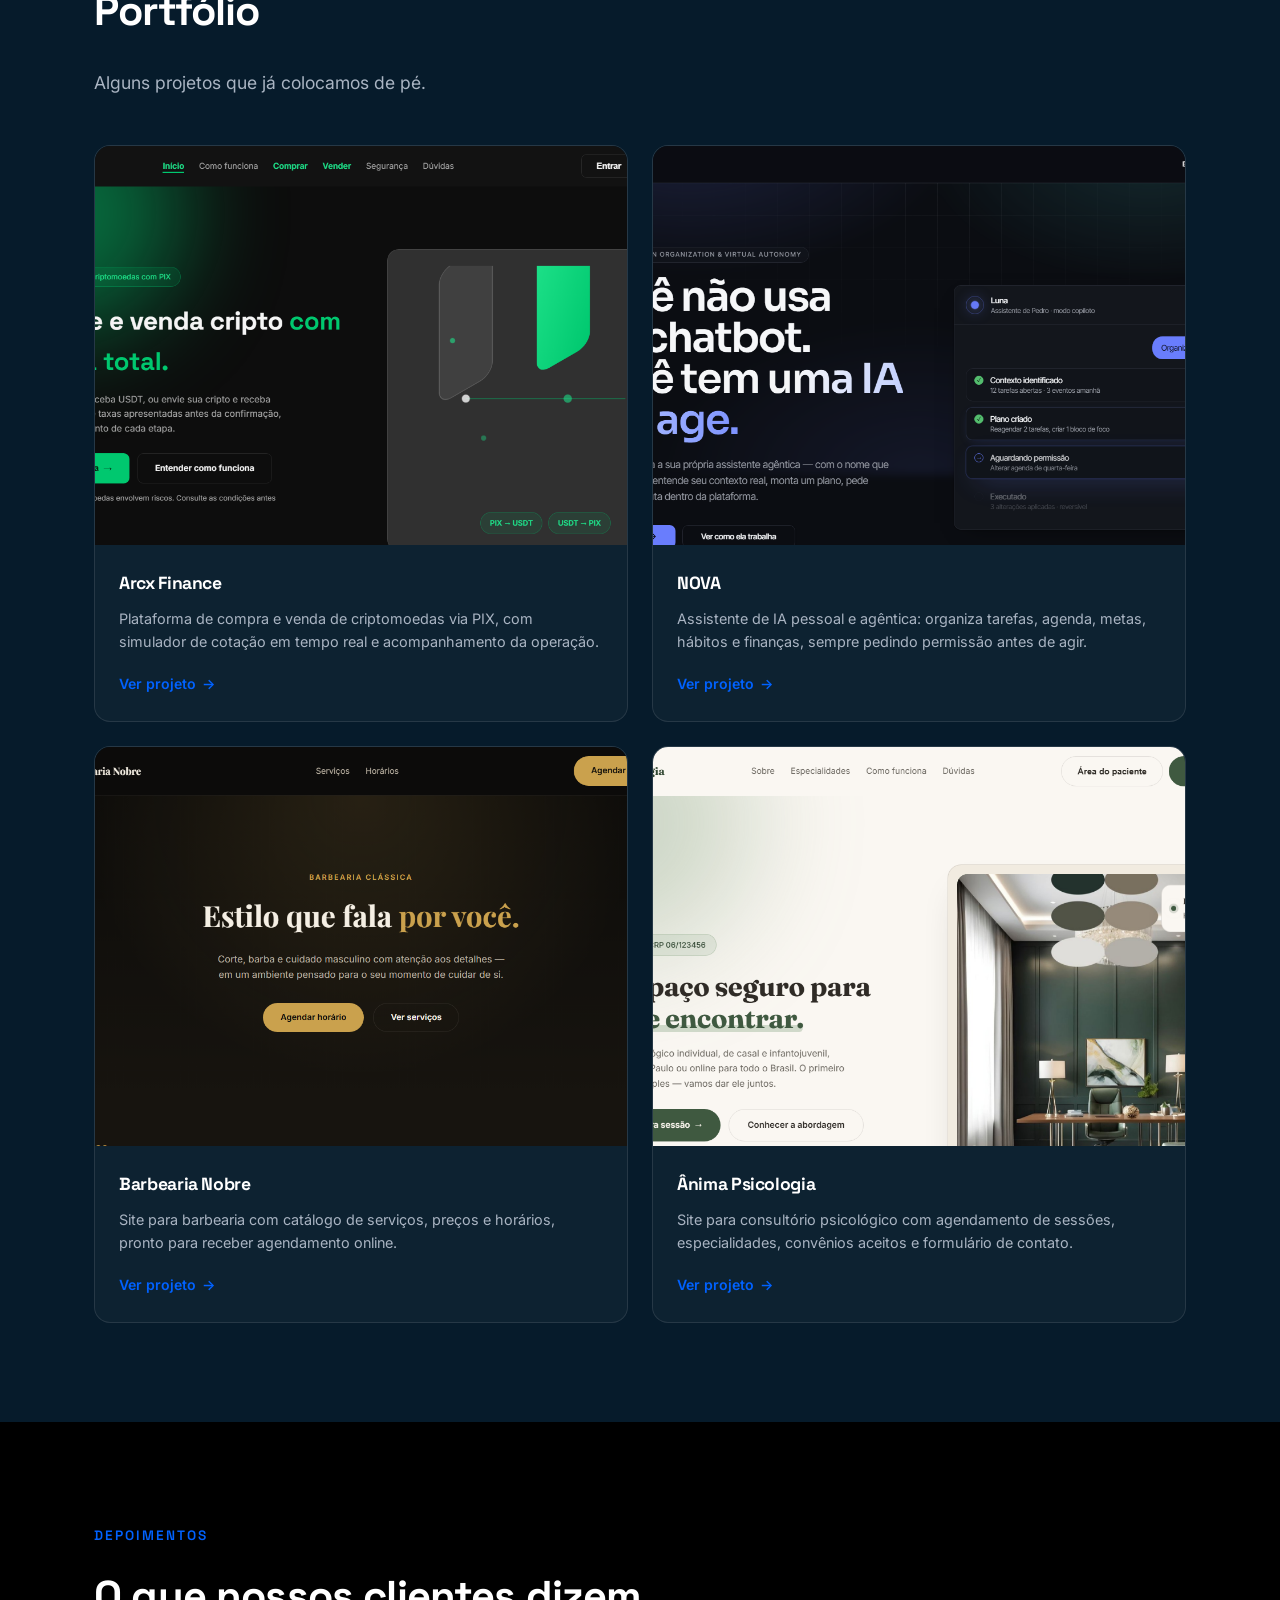
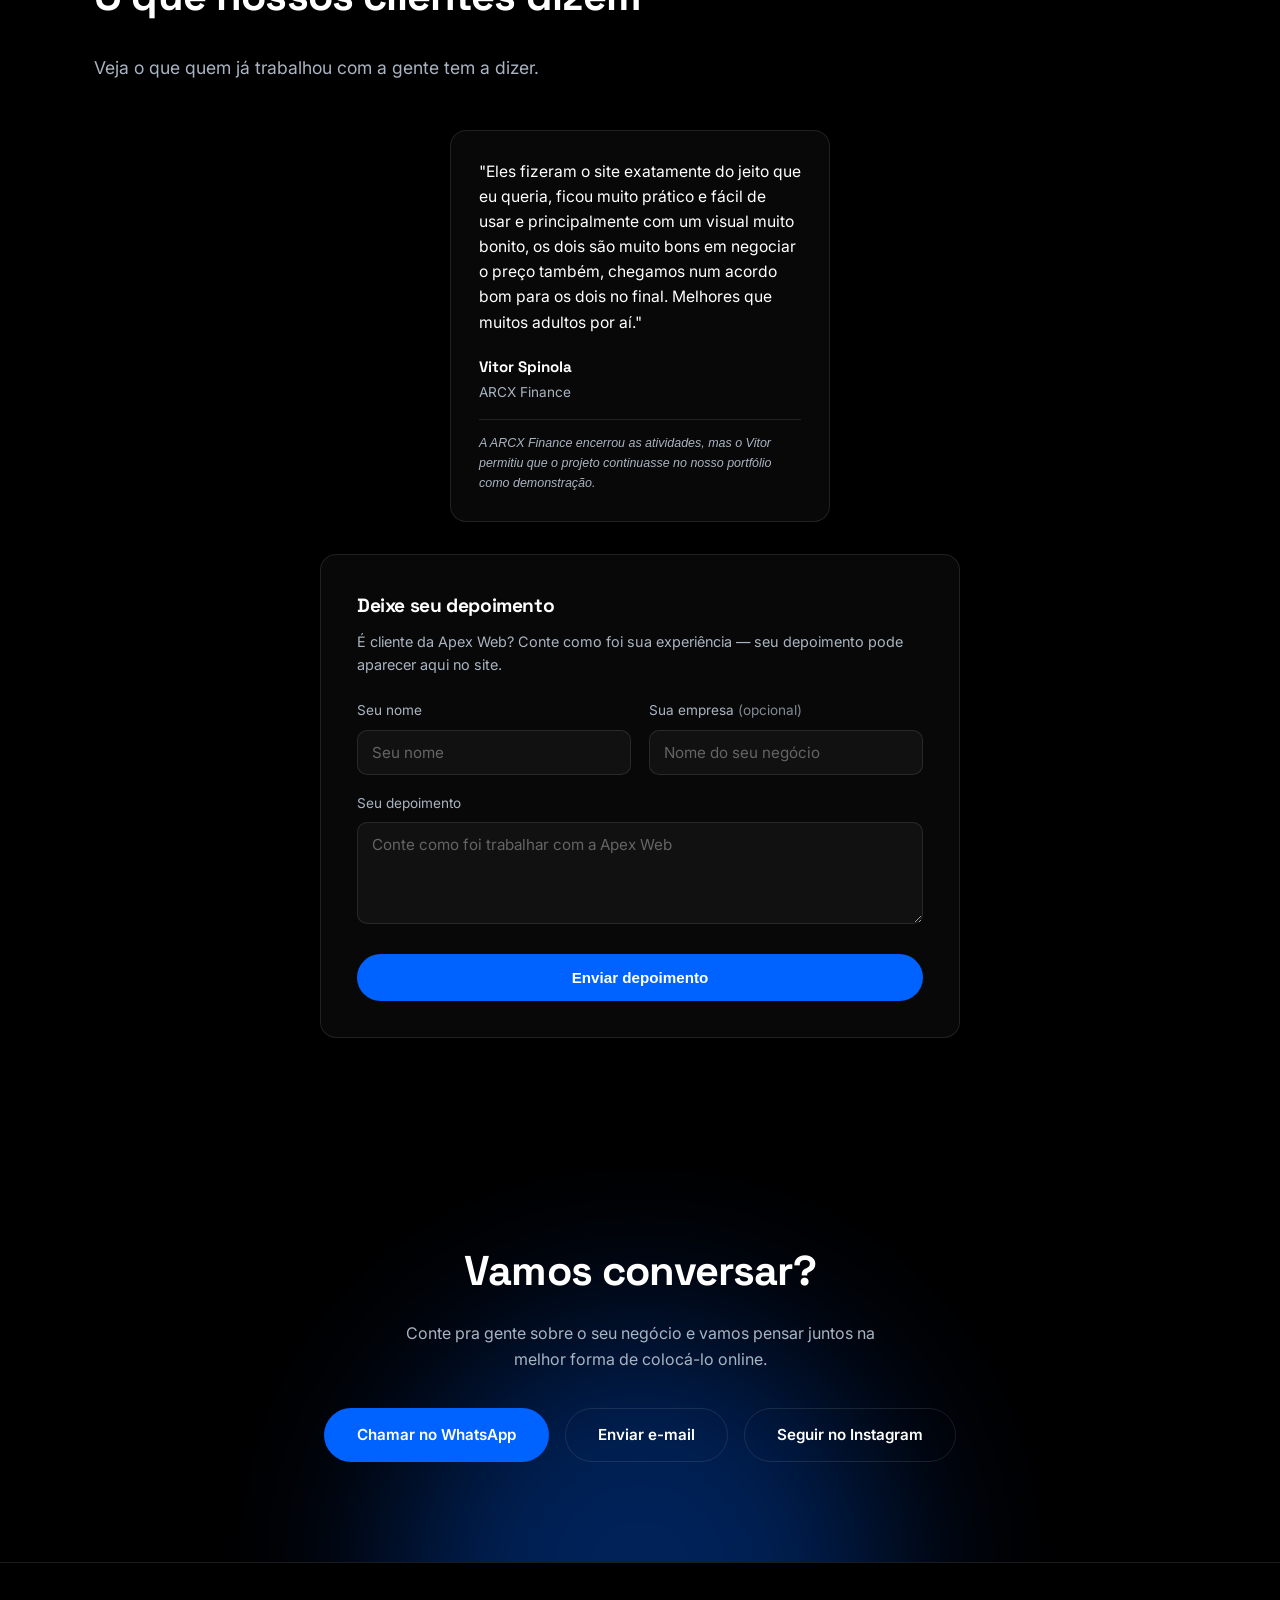
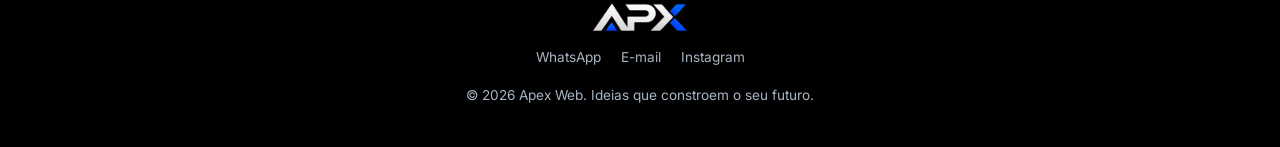
==== commit d5b3ec23: "Torna campo de empresa opcional no formulário de depoimentos" ====
--- a/index.html
+++ b/index.html
@@ -312,8 +312,8 @@
               <input type="text" id="testimonial-name" name="nome" placeholder="Seu nome" required>
             </div>
             <div class="form-field">
-              <label for="testimonial-business">Sua empresa</label>
-              <input type="text" id="testimonial-business" name="empresa" placeholder="Nome do seu negócio" required>
+              <label for="testimonial-business">Sua empresa <span class="optional-tag">(opcional)</span></label>
+              <input type="text" id="testimonial-business" name="empresa" placeholder="Nome do seu negócio">
             </div>
           </div>
 
--- a/styles.css
+++ b/styles.css
@@ -982,6 +982,12 @@
   font-size: 0.85rem;
   color: var(--text-muted);
   margin-bottom: 8px;
+}
+
+.optional-tag {
+  color: var(--text-muted);
+  font-weight: 400;
+  opacity: 0.75;
 }
 
 .form-field input,
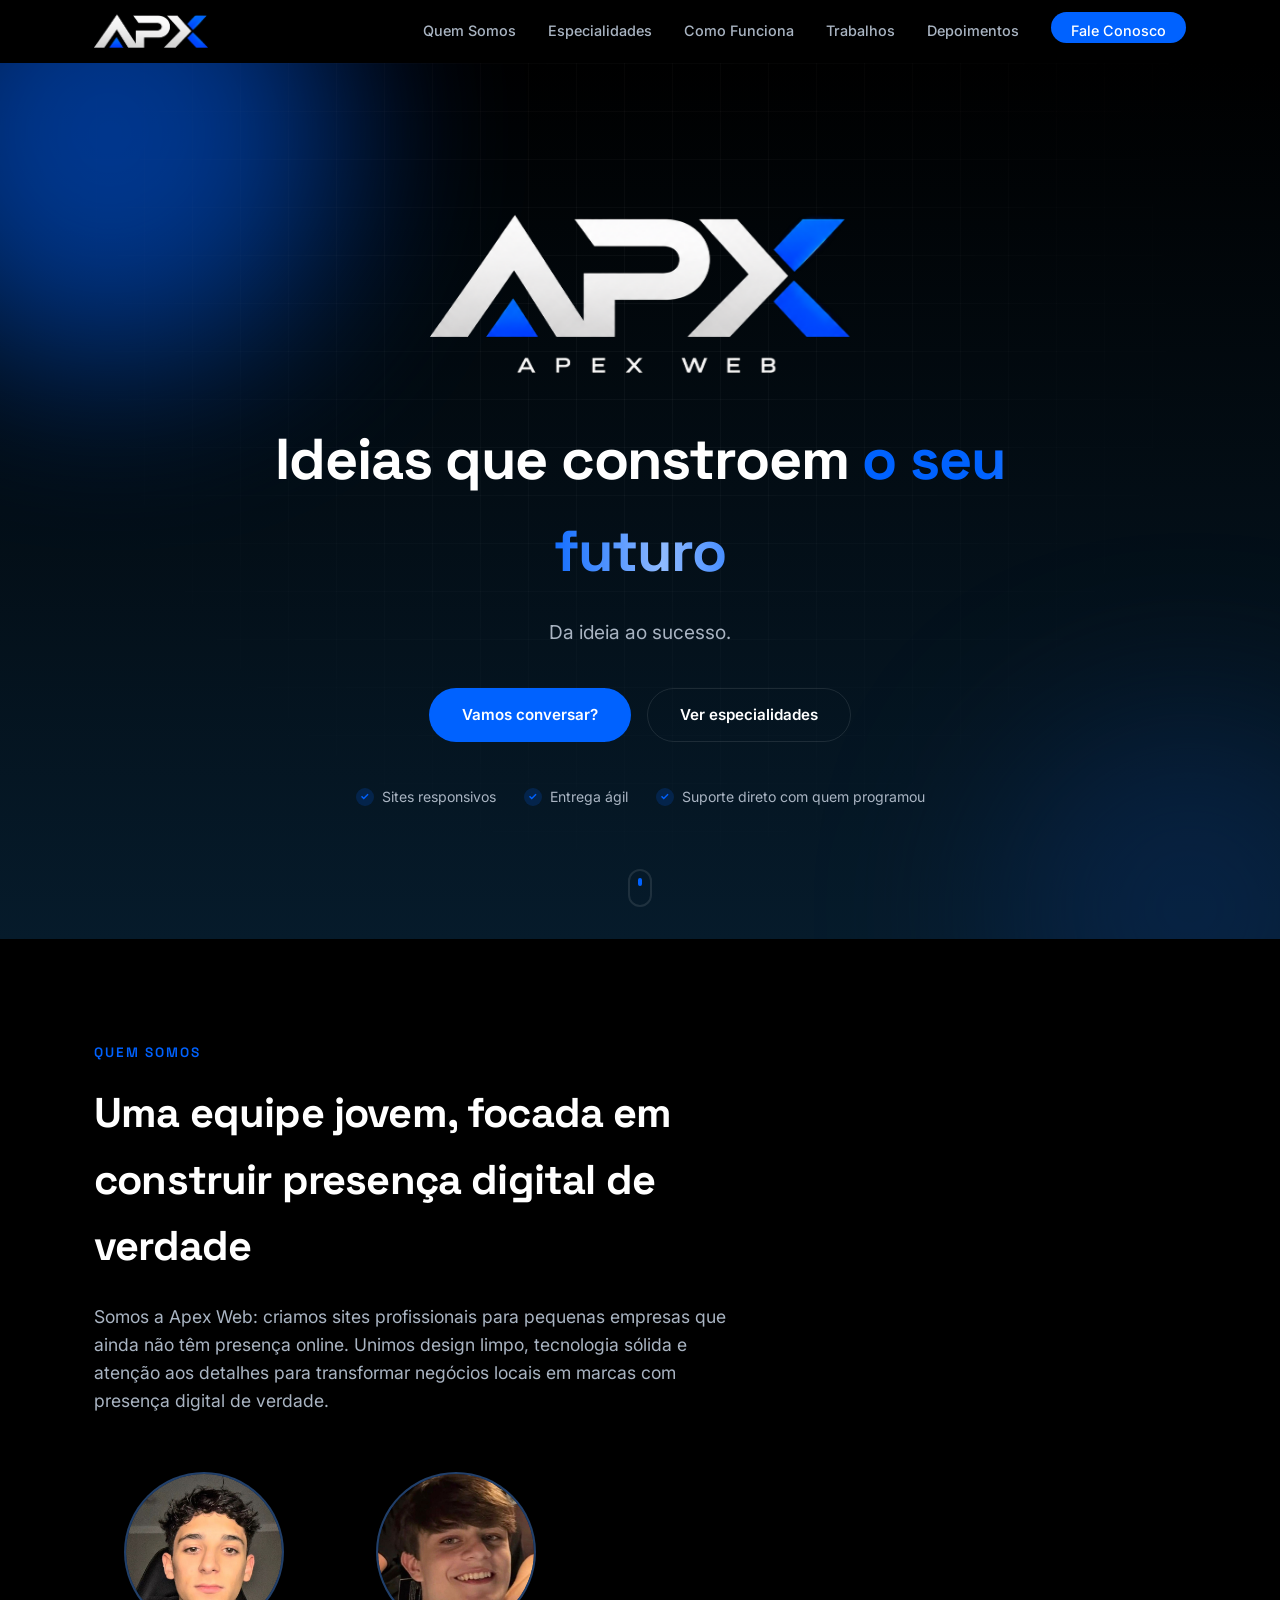
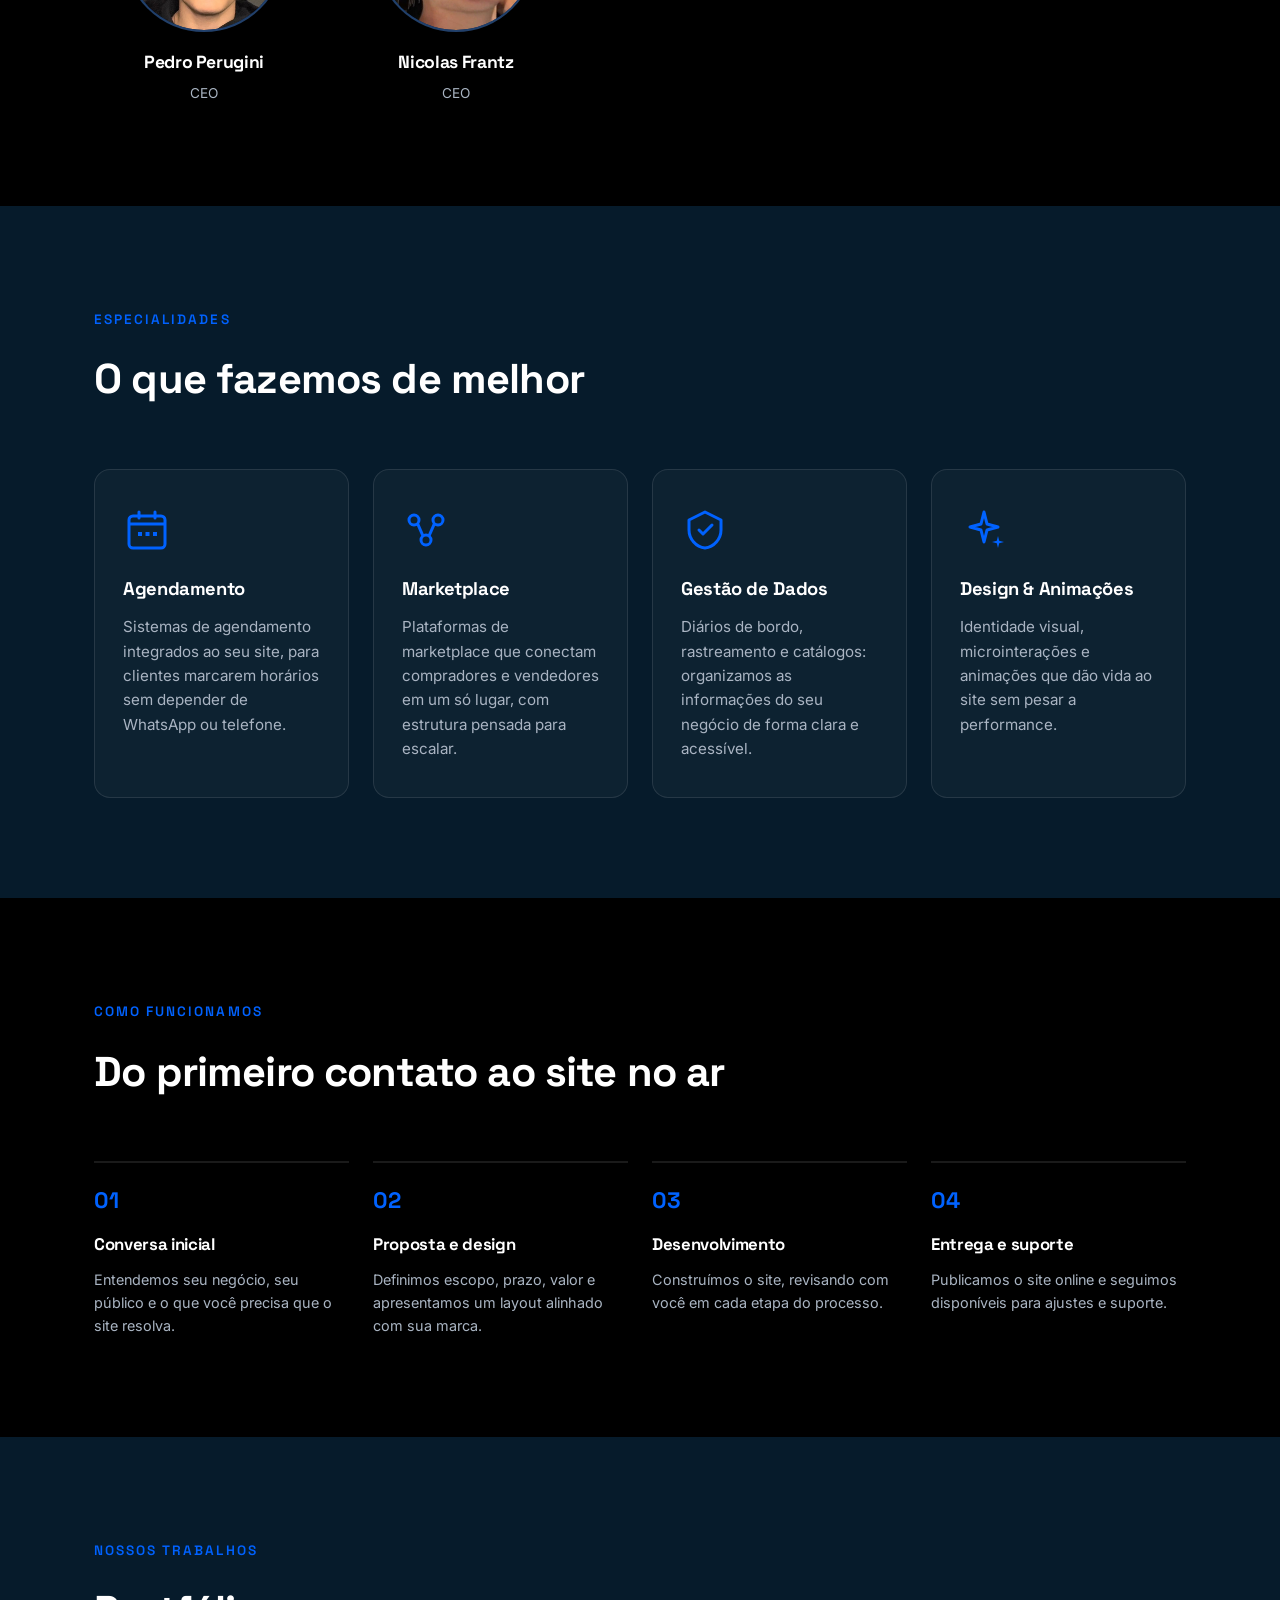
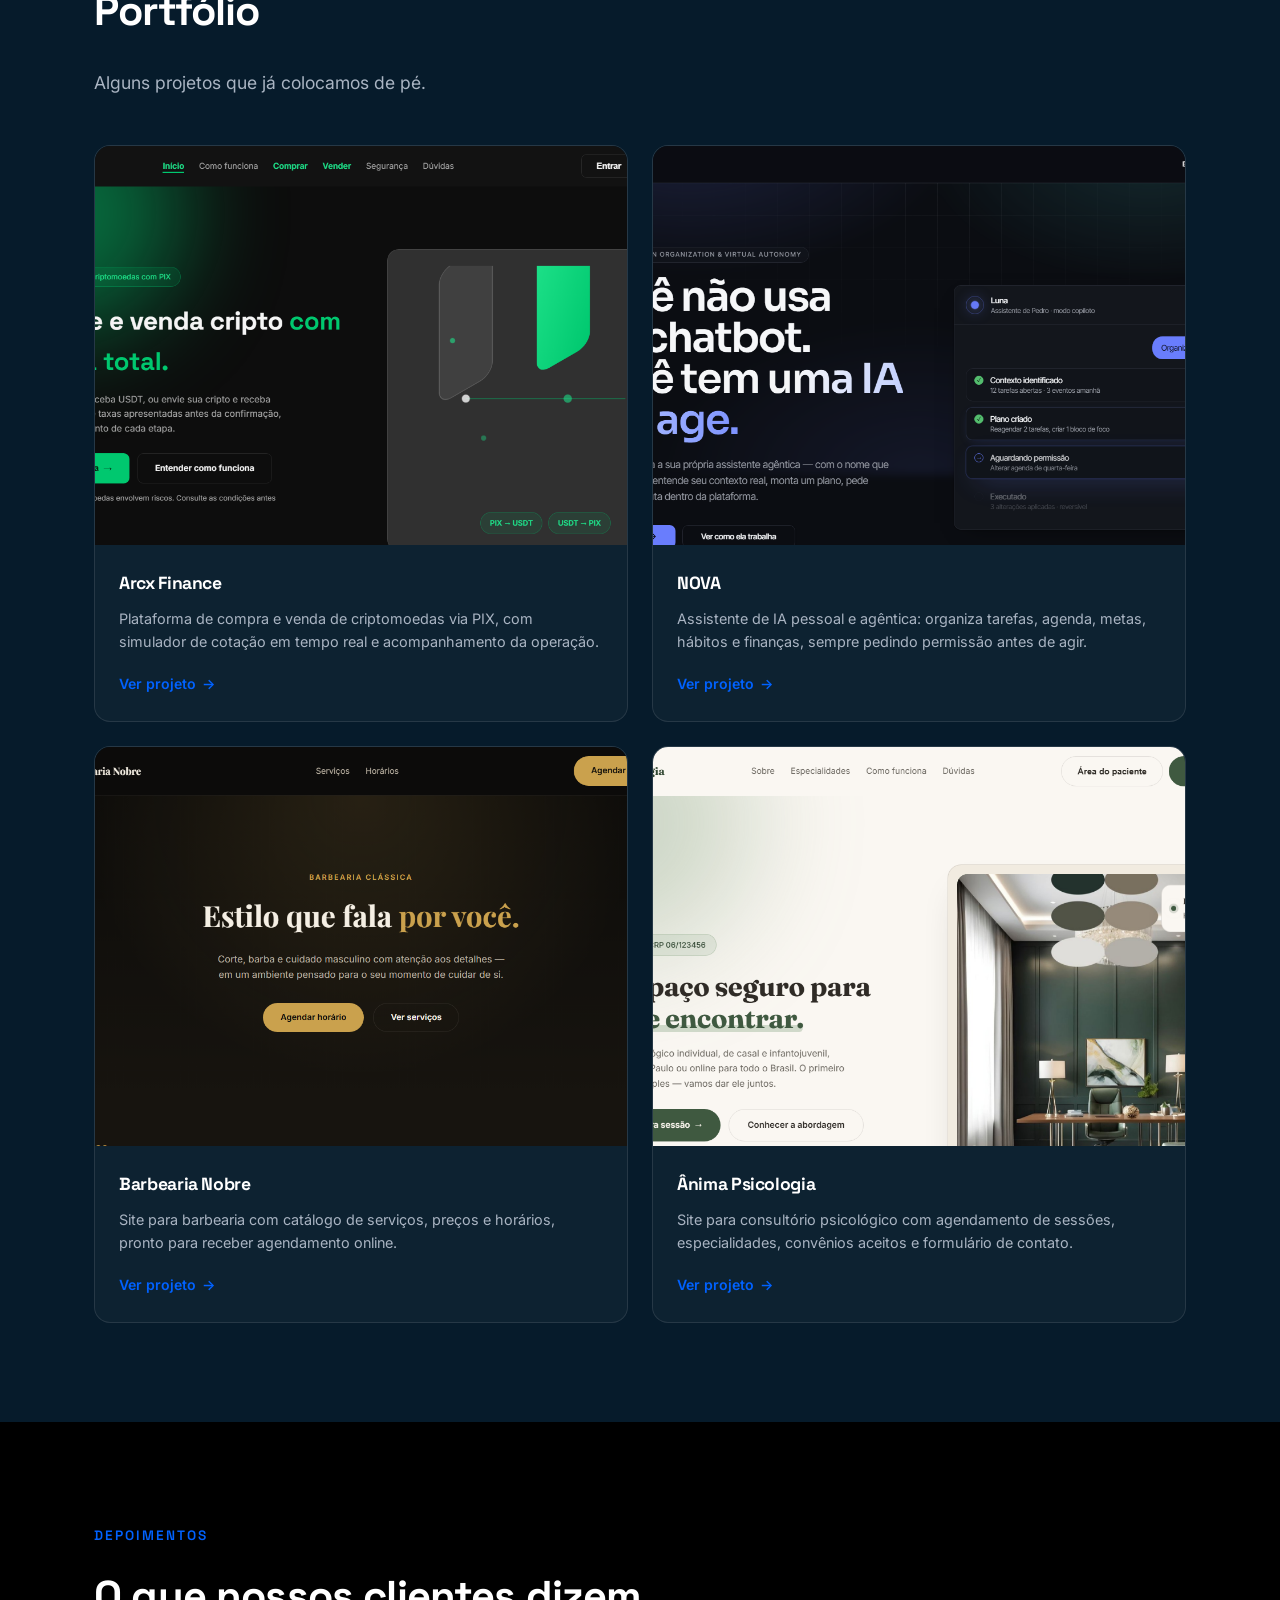
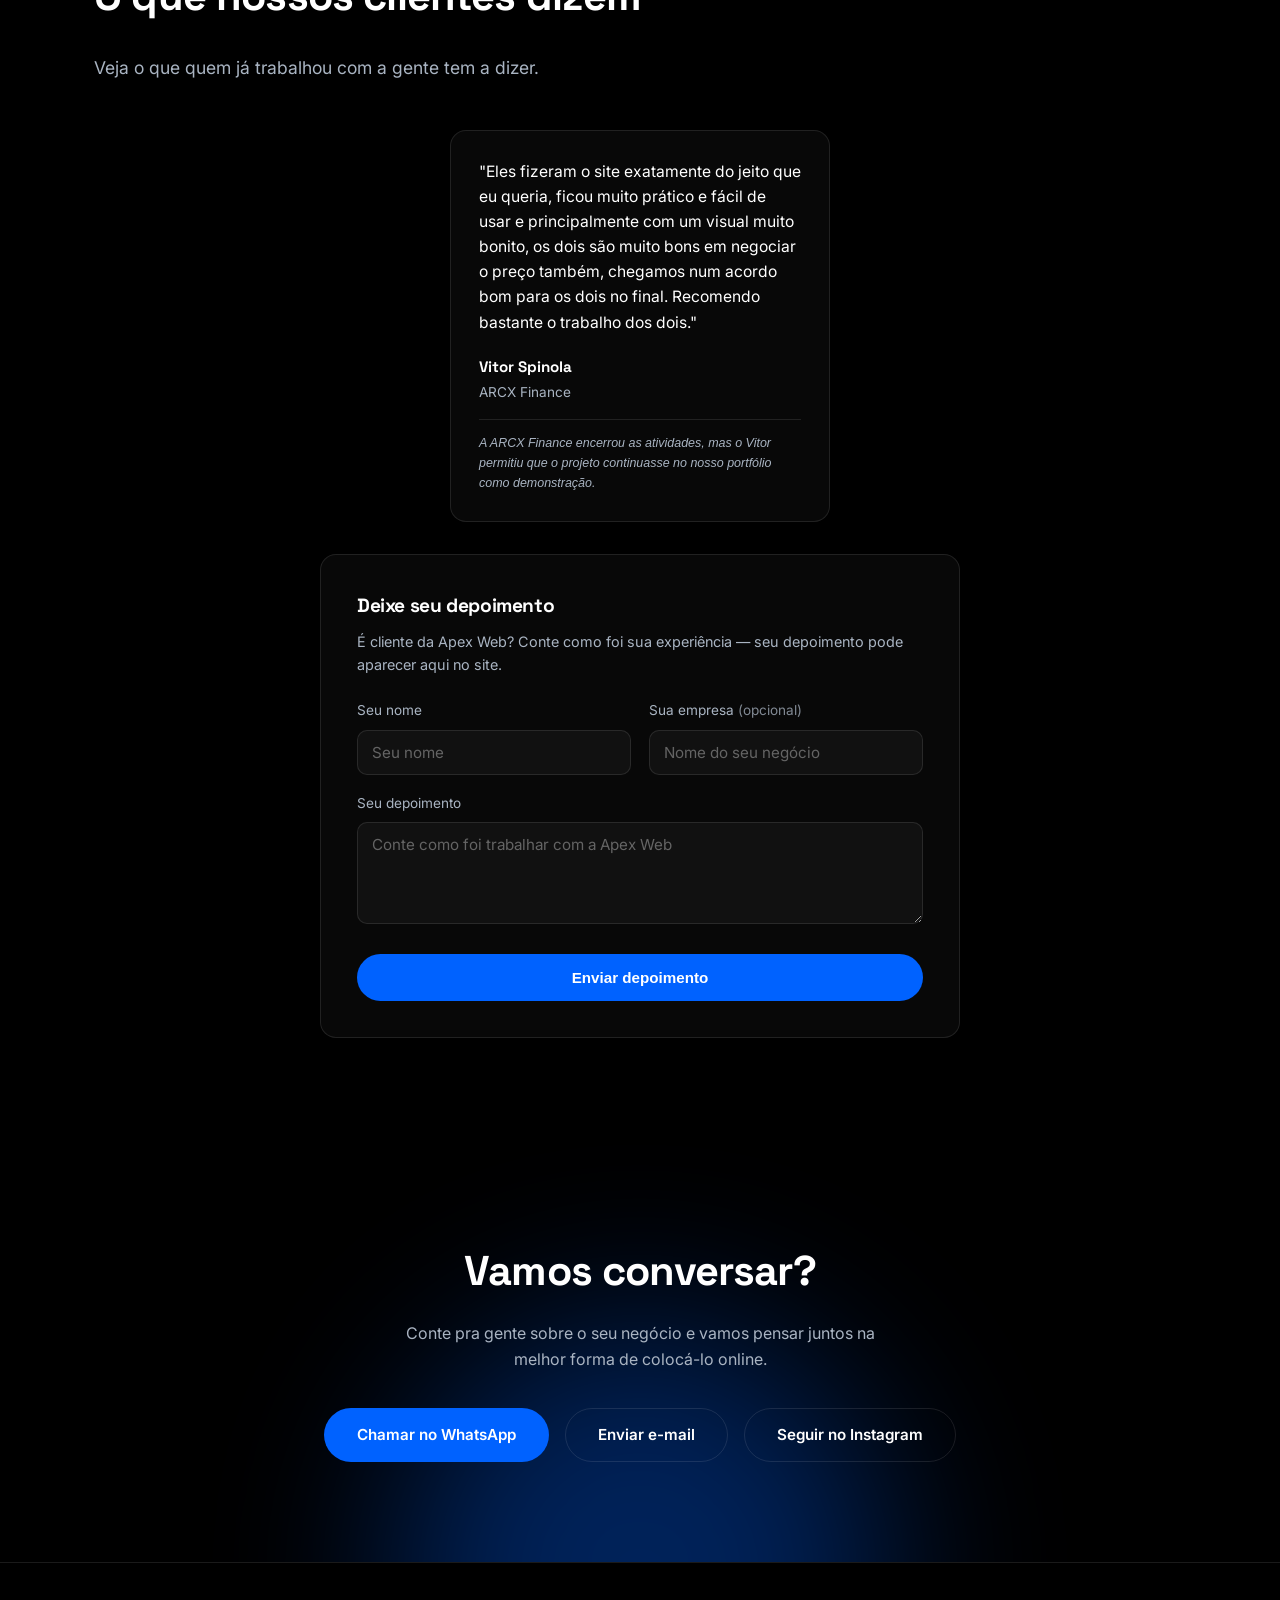
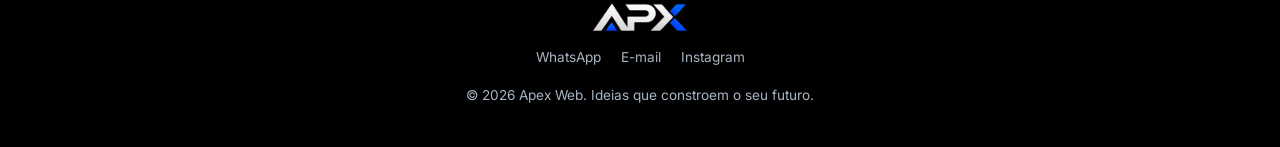
==== commit 65f8e41e: "Ajusta redação do depoimento do Vitor Spinola" ====
--- a/index.html
+++ b/index.html
@@ -289,7 +289,7 @@
 
       <div class="testimonials-grid" id="testimonials-grid" data-reveal data-delay="1">
         <div class="testimonial-card">
-          <p class="testimonial-quote">"Eles fizeram o site exatamente do jeito que eu queria, ficou muito prático e fácil de usar e principalmente com um visual muito bonito, os dois são muito bons em negociar o preço também, chegamos num acordo bom para os dois no final. Melhores que muitos adultos por aí."</p>
+          <p class="testimonial-quote">"Eles fizeram o site exatamente do jeito que eu queria, ficou muito prático e fácil de usar e principalmente com um visual muito bonito, os dois são muito bons em negociar o preço também, chegamos num acordo bom para os dois no final. Recomendo bastante o trabalho dos dois."</p>
           <div class="testimonial-author">
             <strong>Vitor Spinola</strong>
             <span>ARCX Finance</span>
